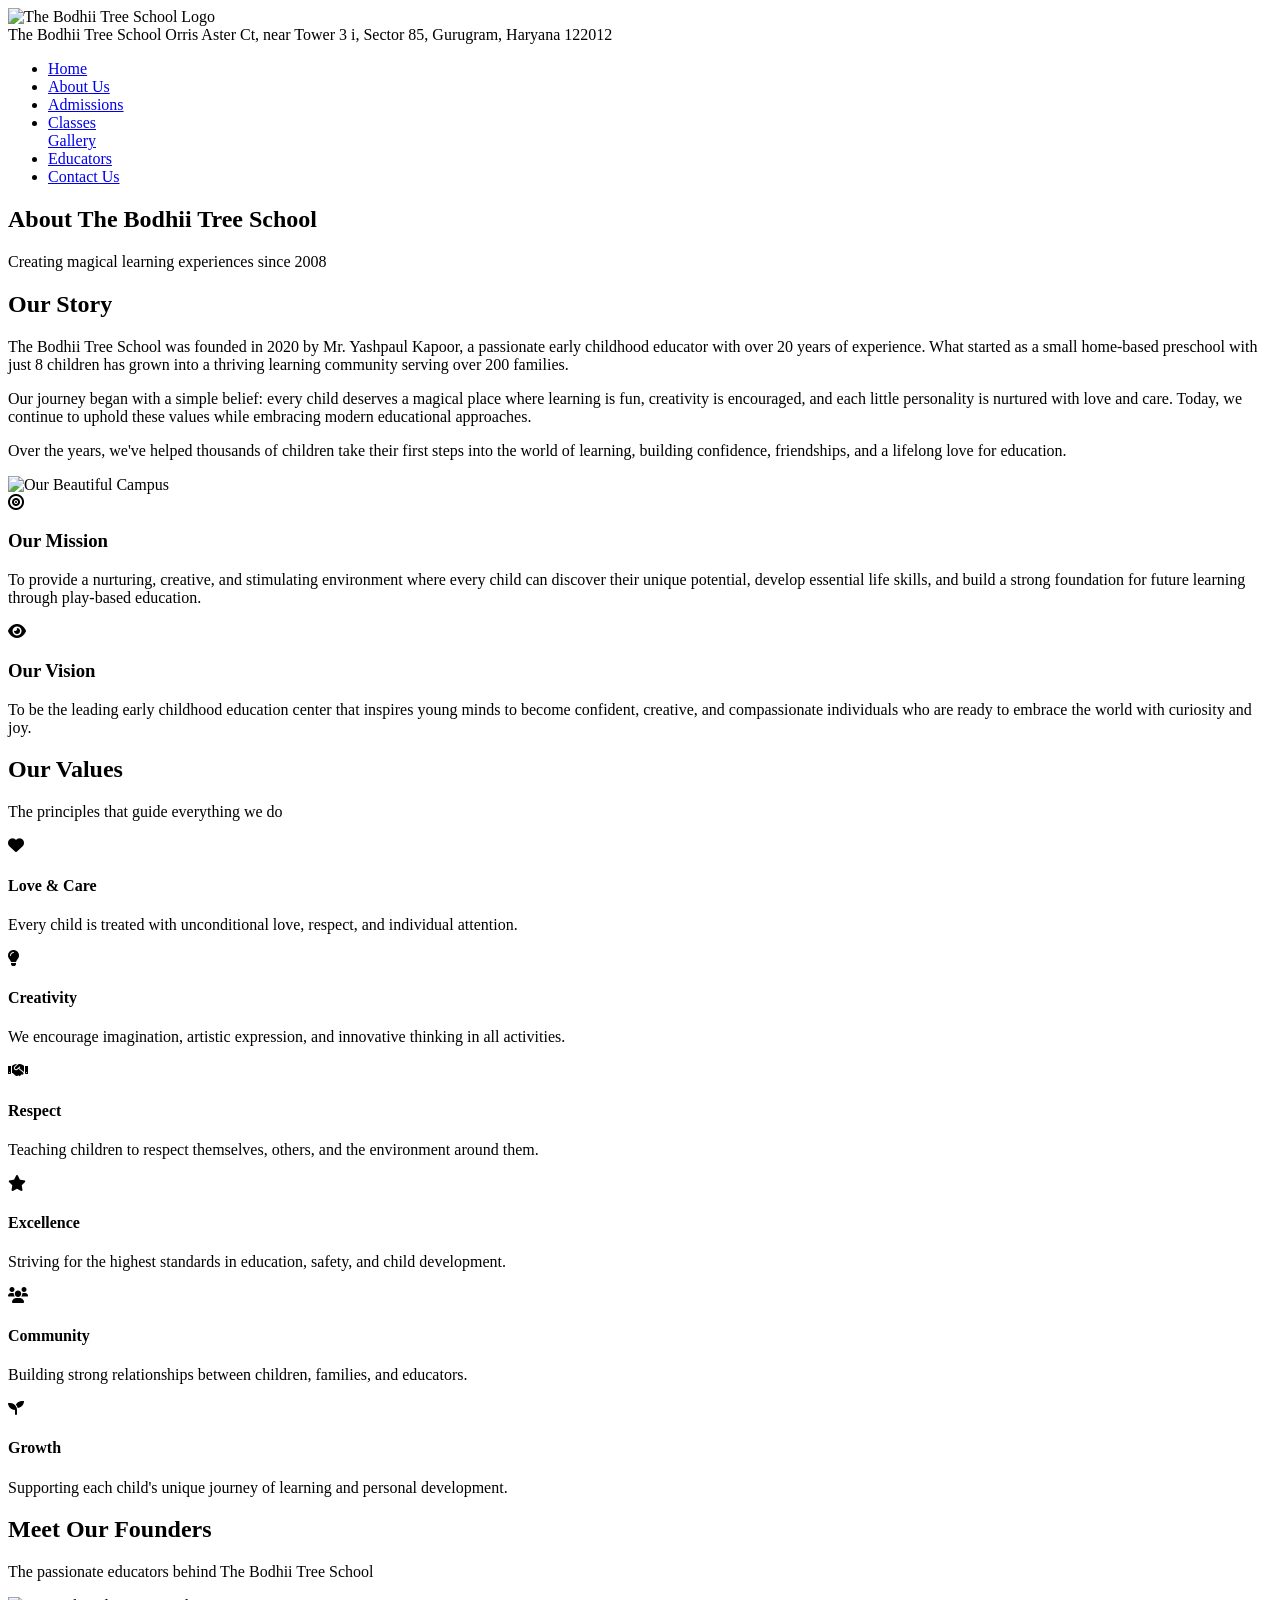
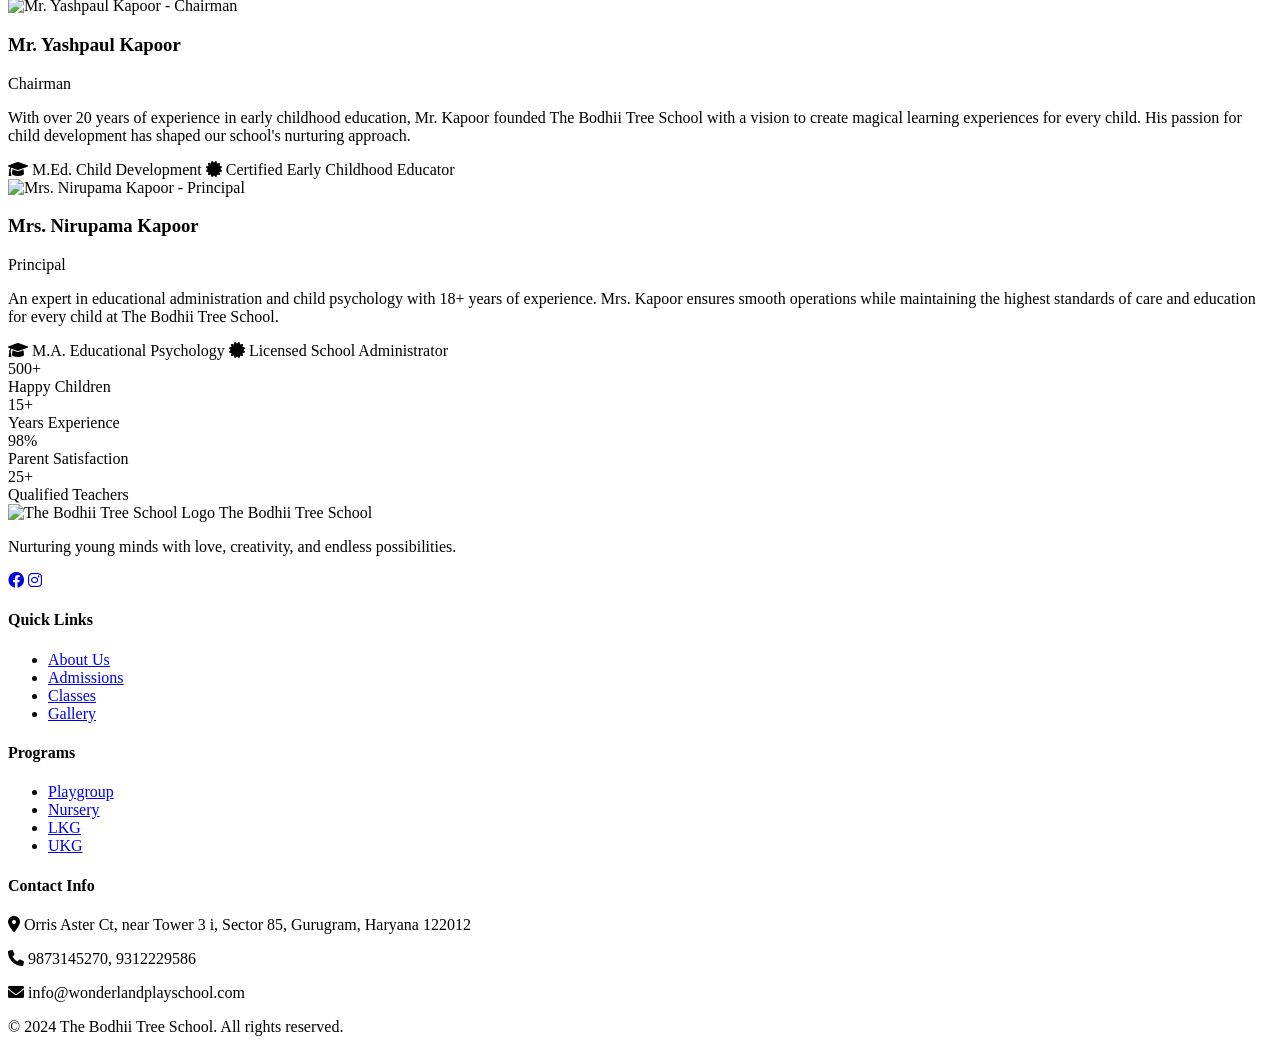
==== about.html @ 8a6a253c "Rename Bodhii_Tree_School-main/about.html to about.html" ====
<!DOCTYPE html>
<html lang="en">
<head>
    <meta charset="UTF-8">
    <meta name="viewport" content="width=device-width, initial-scale=1.0">
    <meta name="description" content="Learn about The Bodhii Tree School's mission, vision, and the story of our founders. Quality early childhood education since 2008.">
    <title>About Us - The Bodhii Tree School</title>
    <link rel="stylesheet" href="style.css">
    <link href="https://fonts.googleapis.com/css2?family=Fredoka:wght@300;400;500;600;700&family=Nunito:wght@300;400;600;700&display=swap" rel="stylesheet">
    <link rel="stylesheet" href="https://cdnjs.cloudflare.com/ajax/libs/font-awesome/6.0.0/css/all.min.css">
</head>
<body>
    <!-- Navigation -->
    <nav class="navbar">
        <div class="nav-container">
            <div class="nav-logo">
                <img src="Images/LOGO_NEW.jfif" alt="The Bodhii Tree School Logo" class="logo-img">
                <div class="logo-text">
                    <span class="logo-name">The Bodhii Tree School</span>
                    <span class="logo-address">Orris Aster Ct, near Tower 3 i, Sector 85, Gurugram, Haryana 122012</span>
                </div>
            </div>
            <ul class="nav-menu">
                <li class="nav-item">
                    <a href="index.html" class="nav-link">Home</a>
                </li>
                <li class="nav-item">
                    <a href="about.html" class="nav-link active">About Us</a>
                </li>
                <li class="nav-item">
                    <a href="admissions.html" class="nav-link">Admissions</a>
                </li>
                <li class="nav-item">
                    <a href="classes.html" class="nav-link">Classes</a>
                </li
                <li class="nav-item">
                    <a href="gallery.html" class="nav-link">Gallery</a>
                </li>
                <li class="nav-item">
                    <a href="educators.html" class="nav-link">Educators</a>
                </li>
                <li class="nav-item">
                    <a href="contact.html" class="nav-link">Contact Us</a>
                </li>
            </ul>
            <div class="hamburger">
                <span class="bar"></span>
                <span class="bar"></span>
                <span class="bar"></span>
            </div>
        </div>
    </nav>

    <!-- Page Header -->
    <section class="page-header" style="--page-header-bg: url('Images/home_1.webp');">
        <div class="container">
            <h1>About The Bodhii Tree School</h1>
            <p>Creating magical learning experiences since 2008</p>
        </div>
    </section>

    <!-- Our Story -->
    <section class="our-story">
        <div class="container">
            <div class="story-content">
                <div class="story-text">
                    <h2>Our Story</h2>
                    <p>The Bodhii Tree School was founded in 2020 by Mr. Yashpaul Kapoor, a passionate early childhood educator with over 20 years of experience. What started as a small home-based preschool with just 8 children has grown into a thriving learning community serving over 200 families.</p>
                    <p>Our journey began with a simple belief: every child deserves a magical place where learning is fun, creativity is encouraged, and each little personality is nurtured with love and care. Today, we continue to uphold these values while embracing modern educational approaches.</p>
                    <p>Over the years, we've helped thousands of children take their first steps into the world of learning, building confidence, friendships, and a lifelong love for education.</p>
                </div>
                <div class="story-image">
                    <img src="Images/gallery/story.webp" alt="Our Beautiful Campus" loading="lazy" decoding="async">
                </div>
            </div>
        </div>
    </section>

    <!-- Mission & Vision -->
    <section class="mission-vision">
        <div class="container">
            <div class="mv-grid">
                <div class="mv-card">
                    <div class="mv-icon">
                        <i class="fas fa-bullseye"></i>
                    </div>
                    <h3>Our Mission</h3>
                    <p>To provide a nurturing, creative, and stimulating environment where every child can discover their unique potential, develop essential life skills, and build a strong foundation for future learning through play-based education.</p>
                </div>
                <div class="mv-card">
                    <div class="mv-icon">
                        <i class="fas fa-eye"></i>
                    </div>
                    <h3>Our Vision</h3>
                    <p>To be the leading early childhood education center that inspires young minds to become confident, creative, and compassionate individuals who are ready to embrace the world with curiosity and joy.</p>
                </div>
            </div>
        </div>
    </section>

    <!-- Values -->
    <section class="values">
        <div class="container">
            <div class="section-header">
                <h2>Our Values</h2>
                <p>The principles that guide everything we do</p>
            </div>
            <div class="values-grid">
                <div class="value-card">
                    <div class="value-icon">
                        <i class="fas fa-heart"></i>
                    </div>
                    <h4>Love & Care</h4>
                    <p>Every child is treated with unconditional love, respect, and individual attention.</p>
                </div>
                <div class="value-card">
                    <div class="value-icon">
                        <i class="fas fa-lightbulb"></i>
                    </div>
                    <h4>Creativity</h4>
                    <p>We encourage imagination, artistic expression, and innovative thinking in all activities.</p>
                </div>
                <div class="value-card">
                    <div class="value-icon">
                        <i class="fas fa-handshake"></i>
                    </div>
                    <h4>Respect</h4>
                    <p>Teaching children to respect themselves, others, and the environment around them.</p>
                </div>
                <div class="value-card">
                    <div class="value-icon">
                        <i class="fas fa-star"></i>
                    </div>
                    <h4>Excellence</h4>
                    <p>Striving for the highest standards in education, safety, and child development.</p>
                </div>
                <div class="value-card">
                    <div class="value-icon">
                        <i class="fas fa-users"></i>
                    </div>
                    <h4>Community</h4>
                    <p>Building strong relationships between children, families, and educators.</p>
                </div>
                <div class="value-card">
                    <div class="value-icon">
                        <i class="fas fa-seedling"></i>
                    </div>
                    <h4>Growth</h4>
                    <p>Supporting each child's unique journey of learning and personal development.</p>
                </div>
            </div>
        </div>
    </section>

    <!-- Founders -->
    <section class="founders">
        <div class="container">
            <div class="section-header">
                <h2>Meet Our Founders</h2>
                <p>The passionate educators behind The Bodhii Tree School</p>
            </div>
            <div class="founders-grid">
                <div class="founder-card">
                    <div class="founder-image">
                        <img src="Images/founder.PNG" alt="Mr. Yashpaul Kapoor - Chairman" class="founder-img">
                    </div>
                    <div class="founder-info">
                        <h3>Mr. Yashpaul Kapoor</h3>
                        <p class="founder-title">Chairman</p>
                        <p>With over 20 years of experience in early childhood education, Mr. Kapoor founded The Bodhii Tree School with a vision to create magical learning experiences for every child. His passion for child development has shaped our school's nurturing approach.</p>
                        <div class="founder-credentials">
                            <span><i class="fas fa-graduation-cap"></i> M.Ed. Child Development</span>
                            <span><i class="fas fa-certificate"></i> Certified Early Childhood Educator</span>
                        </div>
                    </div>
                </div>
                <div class="founder-card">
                    <div class="founder-image">
                        <img src="Images/principal.webp" alt="Mrs. Nirupama Kapoor - Principal" class="founder-img">
                    </div>
                    <div class="founder-info">
                        <h3>Mrs. Nirupama Kapoor</h3>
                        <p class="founder-title">Principal</p>
                        <p>An expert in educational administration and child psychology with 18+ years of experience. Mrs. Kapoor ensures smooth operations while maintaining the highest standards of care and education for every child at The Bodhii Tree School.</p>
                        <div class="founder-credentials">
                            <span><i class="fas fa-graduation-cap"></i> M.A. Educational Psychology</span>
                            <span><i class="fas fa-certificate"></i> Licensed School Administrator</span>
                        </div>
                    </div>
                </div>
            </div>
        </div>
    </section>

    <!-- Statistics -->
    <section class="statistics">
        <div class="container">
            <div class="stats-grid">
                <div class="stat-item">
                    <div class="stat-number">500+</div>
                    <div class="stat-label">Happy Children</div>
                </div>
                <div class="stat-item">
                    <div class="stat-number">15+</div>
                    <div class="stat-label">Years Experience</div>
                </div>
                <div class="stat-item">
                    <div class="stat-number">98%</div>
                    <div class="stat-label">Parent Satisfaction</div>
                </div>
                <div class="stat-item">
                    <div class="stat-number">25+</div>
                    <div class="stat-label">Qualified Teachers</div>
                </div>
            </div>
        </div>
    </section>

    <!-- Footer -->
    <footer class="footer">
        <div class="container">
            <div class="footer-content">
                <div class="footer-section">
                    <div class="footer-logo">
                        <img src="Images/LOGO.PNG" alt="The Bodhii Tree School Logo" class="footer-logo-img">
                        <span>The Bodhii Tree School</span>
                    </div>
                    <p>Nurturing young minds with love, creativity, and endless possibilities.</p>
                    <div class="social-links">
                        <a href="https://www.facebook.com/share/1T9mQQ9HFo/" target="_blank" rel="noopener noreferrer"><i class="fab fa-facebook"></i></a>
                        <a href="https://www.instagram.com/thebodhiitree?igsh=OWZydTZrcGZzMHhi" target="_blank" rel="noopener noreferrer"><i class="fab fa-instagram"></i></a>
                    </div>
                </div>
                <div class="footer-section">
                    <h4>Quick Links</h4>
                    <ul>
                        <li><a href="about.html">About Us</a></li>
                        <li><a href="admissions.html">Admissions</a></li>
                        <li><a href="classes.html">Classes</a></li>
                        <li><a href="gallery.html">Gallery</a></li>
                    </ul>
                </div>
                <div class="footer-section">
                    <h4>Programs</h4>
                    <ul>
                        <li><a href="classes.html">Playgroup</a></li>
                        <li><a href="classes.html">Nursery</a></li>
                        <li><a href="classes.html">LKG</a></li>
                        <li><a href="classes.html">UKG</a></li>
                    </ul>
                </div>
                <div class="footer-section">
                    <h4>Contact Info</h4>
                    <p><i class="fas fa-map-marker-alt"></i> Orris Aster Ct, near Tower 3 i, Sector 85, Gurugram, Haryana 122012</p>
                    <p><i class="fas fa-phone"></i> 9873145270, 9312229586</p>
                    <p><i class="fas fa-envelope"></i> info@wonderlandplayschool.com</p>
                </div>
            </div>
            <div class="footer-bottom">
                <p>&copy; 2024 The Bodhii Tree School. All rights reserved.</p>
            </div>
        </div>
    </footer>

    <script src="script.js"></script>
</body>
</html>
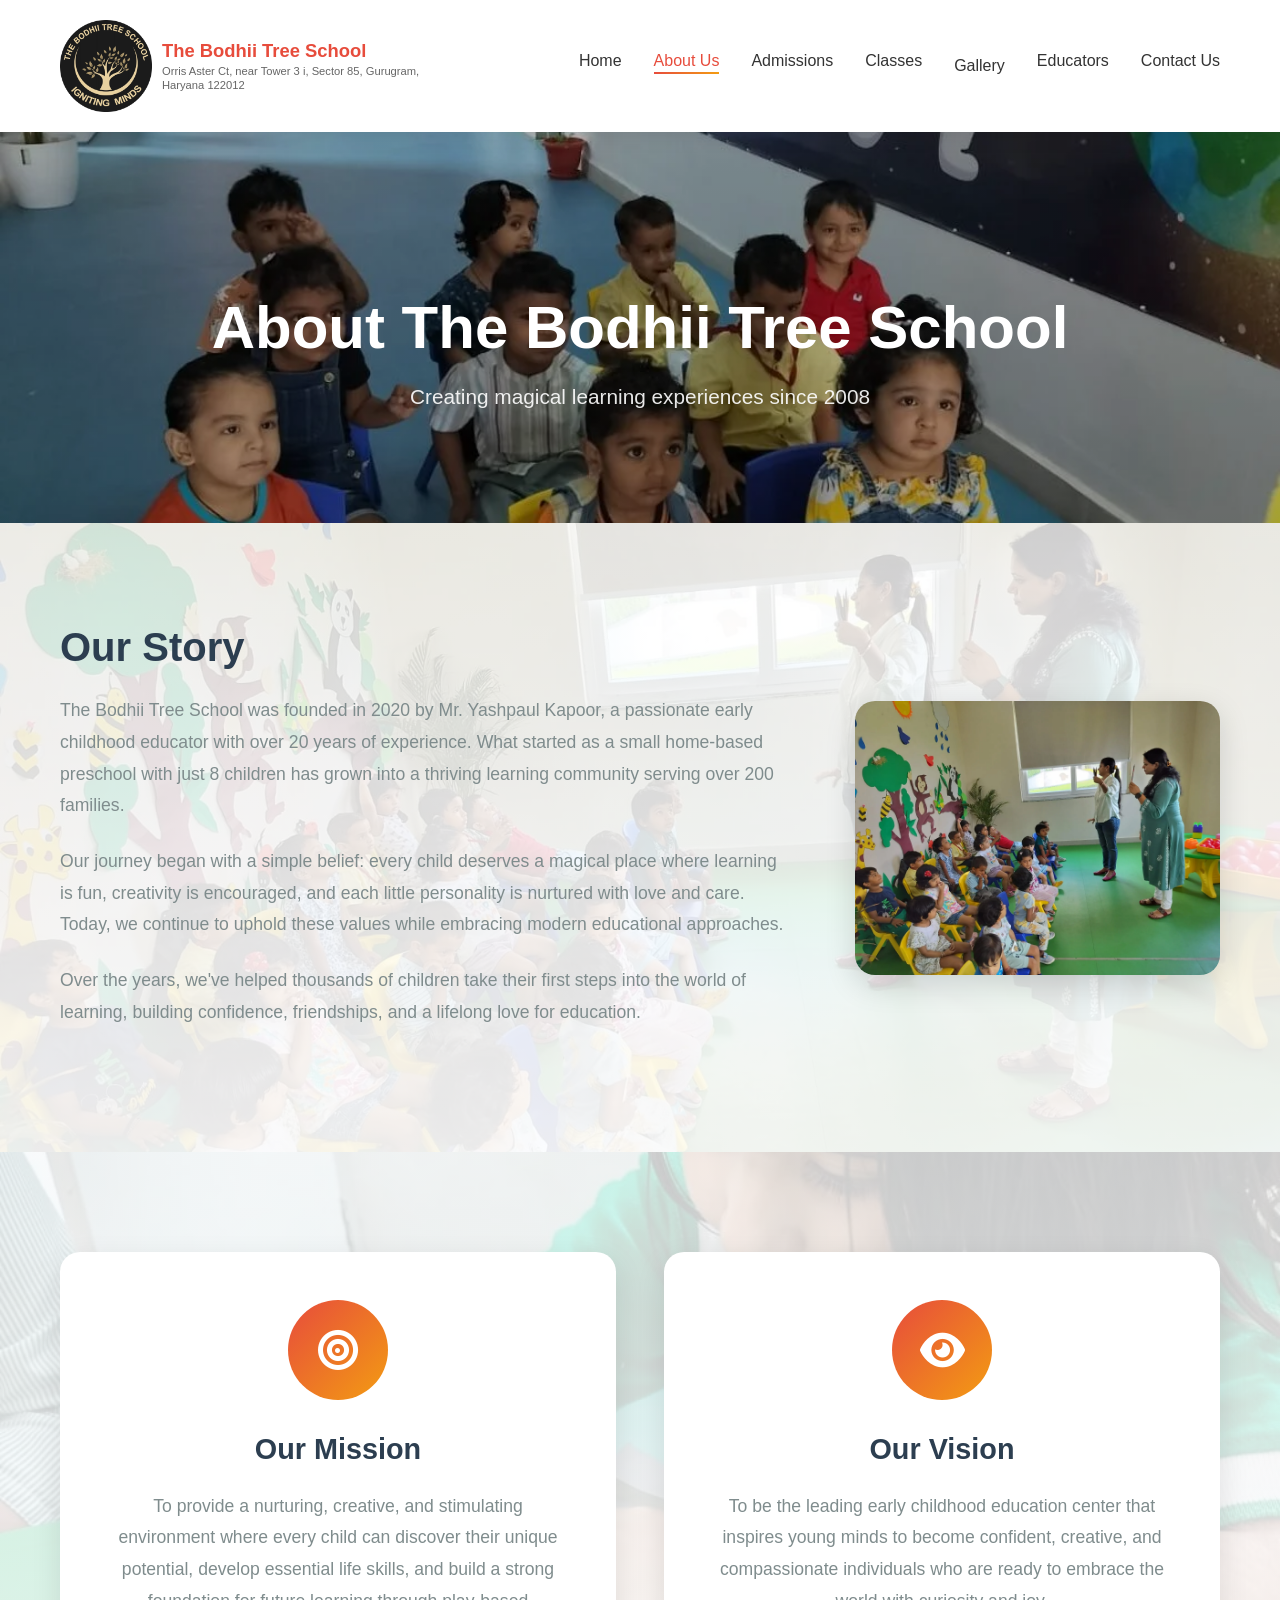
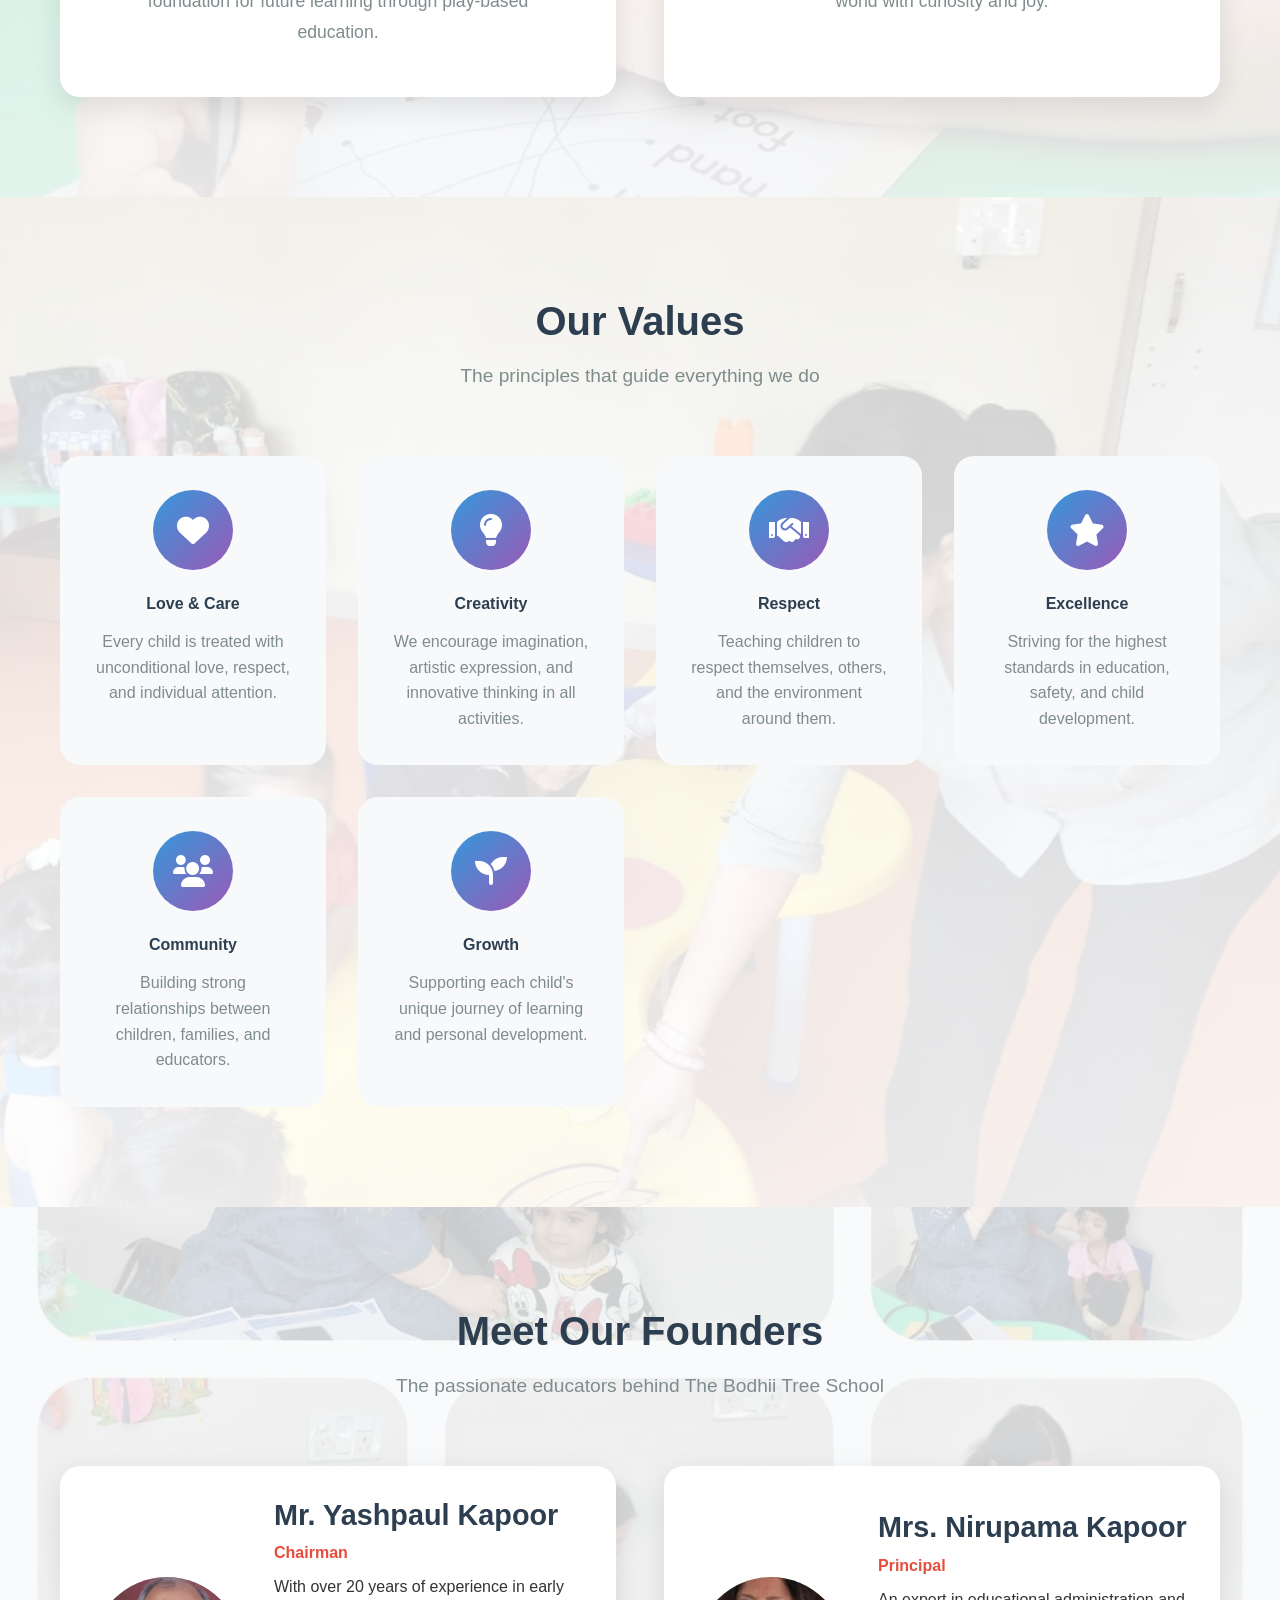
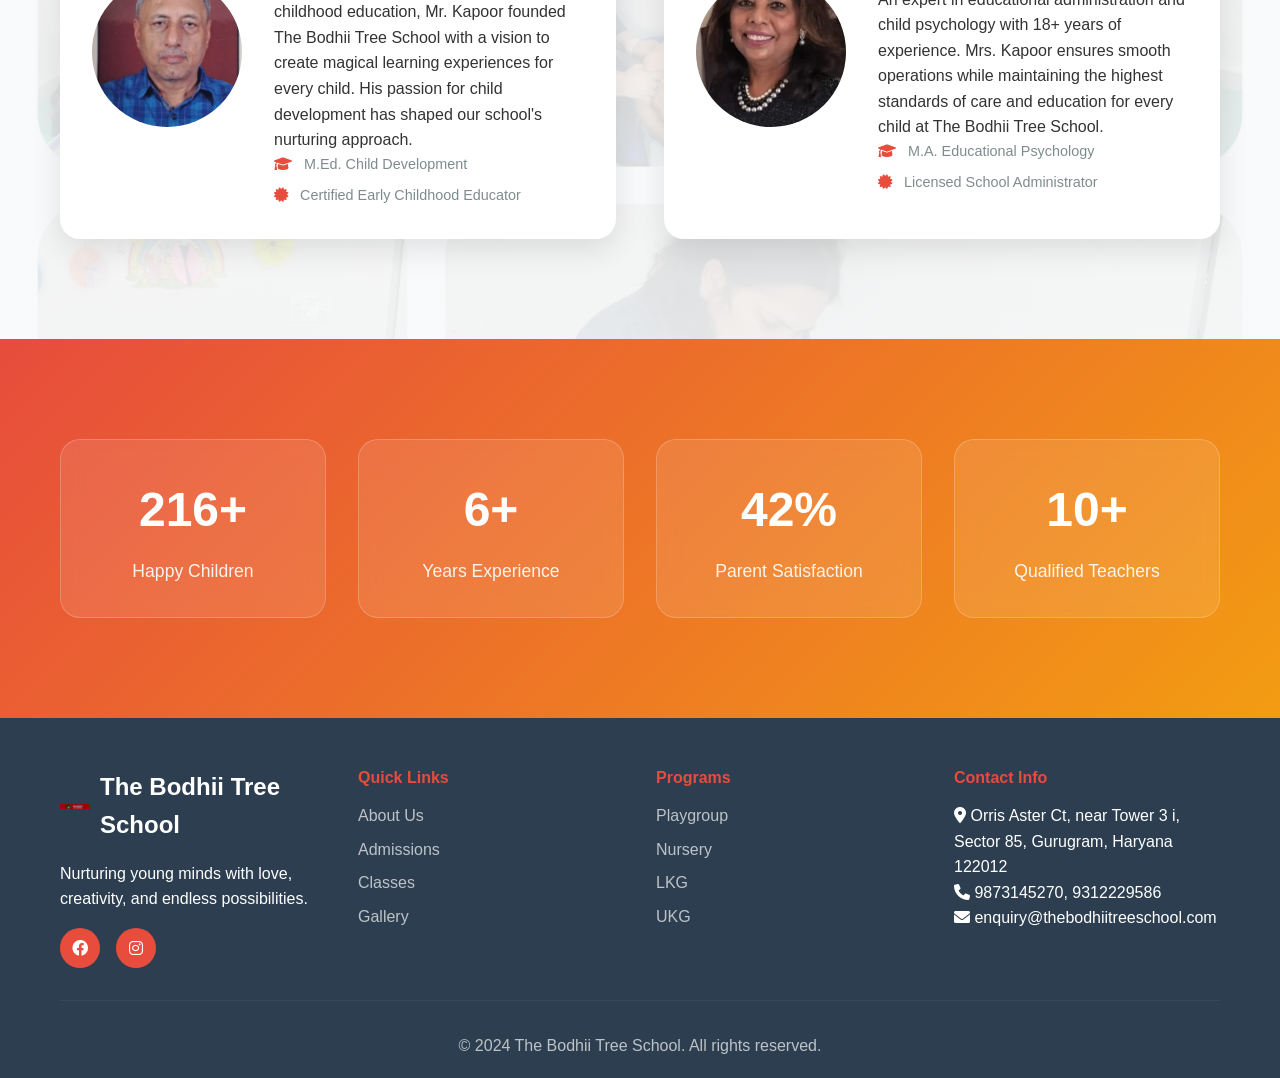
==== commit cc0c28bf: "Update contact email in footer section" ====
--- a/about.html
+++ b/about.html
@@ -253,7 +253,7 @@
                     <h4>Contact Info</h4>
                     <p><i class="fas fa-map-marker-alt"></i> Orris Aster Ct, near Tower 3 i, Sector 85, Gurugram, Haryana 122012</p>
                     <p><i class="fas fa-phone"></i> 9873145270, 9312229586</p>
-                    <p><i class="fas fa-envelope"></i> info@wonderlandplayschool.com</p>
+                    <p><i class="fas fa-envelope"></i> enquiry@thebodhiitreeschool.com</p>
                 </div>
             </div>
             <div class="footer-bottom">
--- a/style.css
+++ b/style.css
@@ -0,0 +1,3125 @@
+/* Reset and Base Styles */
+* {
+    margin: 0;
+    padding: 0;
+    box-sizing: border-box;
+}
+
+body {
+    font-family: 'Nunito', sans-serif;
+    line-height: 1.6;
+    color: #333;
+    overflow-x: hidden;
+}
+
+.container {
+    max-width: 1200px;
+    margin: 0 auto;
+    padding: 0 20px;
+}
+
+/* Typography */
+h1, h2, h3, h4, h5, h6 {
+    font-family: 'Fredoka', sans-serif;
+    font-weight: 600;
+    line-height: 1.2;
+}
+
+h1 {
+    font-size: 3rem;
+    color: #2c3e50;
+}
+
+h2 {
+    font-size: 2.5rem;
+    color: #34495e;
+}
+
+h3 {
+    font-size: 1.8rem;
+    color: #2c3e50;
+}
+
+/* Navigation */
+.navbar {
+    position: fixed;
+    top: 0;
+    width: 100%;
+    background: rgba(255, 255, 255, 0.95);
+    backdrop-filter: blur(10px);
+    z-index: 1000;
+    transition: all 0.3s ease;
+    box-shadow: 0 2px 20px rgba(0, 0, 0, 0.1);
+}
+
+.nav-container {
+    max-width: 1200px;
+    margin: 0 auto;
+    padding: 0 20px;
+    display: flex;
+    justify-content: space-between;
+    align-items: center;
+    height: 132px;
+}
+
+.nav-logo {
+    display: flex;
+    align-items: center;
+    gap: 10px;
+    font-size: 1.5rem;
+    font-weight: 700;
+    color: #e74c3c;
+    text-decoration: none;
+    max-width: 400px;
+    flex-shrink: 0;
+}
+
+.nav-logo i {
+    margin-right: 10px;
+    font-size: 2rem;
+    color: #f39c12;
+}
+
+.logo-img {
+    height: 92px;
+    width: auto;
+    max-width: 102px;
+    min-width: 60px;
+    object-fit: contain;
+    display: block;
+    flex-shrink: 0;
+}
+
+.logo-text {
+    display: flex;
+    flex-direction: column;
+    gap: 1px;
+    min-width: 0;
+}
+
+.logo-name {
+    font-size: 1.15rem;
+    font-weight: 700;
+    color: #e74c3c;
+    line-height: 1.2;
+    white-space: nowrap;
+    overflow: hidden;
+    text-overflow: ellipsis;
+}
+
+.logo-address {
+    font-size: 0.7rem;
+    font-weight: 400;
+    color: #666;
+    line-height: 1.25;
+    white-space: normal;
+    overflow: visible;
+}
+
+.nav-menu {
+    display: flex;
+    list-style: none;
+    gap: 2rem;
+}
+
+.nav-link {
+    text-decoration: none;
+    color: #333;
+    font-weight: 500;
+    transition: all 0.3s ease;
+    position: relative;
+    padding: 5px 0;
+}
+
+.nav-link:hover,
+.nav-link.active {
+    color: #e74c3c;
+}
+
+.nav-link::after {
+    content: '';
+    position: absolute;
+    bottom: 0;
+    left: 0;
+    width: 0;
+    height: 2px;
+    background: linear-gradient(90deg, #e74c3c, #f39c12);
+    transition: width 0.3s ease;
+}
+
+.nav-link:hover::after,
+.nav-link.active::after {
+    width: 100%;
+}
+
+.hamburger {
+    display: none;
+    flex-direction: column;
+    cursor: pointer;
+}
+
+.bar {
+    width: 25px;
+    height: 3px;
+    background: #333;
+    margin: 3px 0;
+    transition: 0.3s;
+    border-radius: 2px;
+}
+
+/* Page Header */
+.page-header {
+    position: relative;
+    background-color: #111;
+    background-image: var(--page-header-bg);
+    background-size: cover;
+    background-position: center;
+    background-repeat: no-repeat;
+    color: white;
+    padding: 160px 0 110px;
+    text-align: center;
+    margin-top: 132px;
+}
+
+.page-header::before {
+    content: '';
+    position: absolute;
+    inset: 0;
+    background: linear-gradient(180deg, rgba(0, 0, 0, 0.25), rgba(0, 0, 0, 0.35));
+}
+
+.page-header .container {
+    position: relative;
+    z-index: 1;
+}
+
+.page-header h1 {
+    color: white;
+    margin-bottom: 1rem;
+    font-size: 3.75rem;
+}
+
+.page-header p {
+    font-size: 1.3rem;
+    opacity: 0.9;
+}
+
+.leader-image {
+    width: 200px;  /* Increased width */
+    height: 200px; /* Made height equal to width for perfect circle */
+    border-radius: 30%; /* Made it a perfect circle */
+    overflow: hidden;
+    margin: 0 auto 20px;
+    position: relative;
+}
+
+.leader-image .image-placeholder {
+    width: 100%;
+    height: 100%;
+    display: flex;
+    align-items: center;
+    justify-content: center;
+}
+
+.leader-image img {
+    width: 100%;
+    height: 100%;
+    object-fit: cover;
+    object-position: center;
+}
+/* Hero Section */
+.hero {
+    min-height: 100vh;
+    display: flex;
+    align-items: center;
+    background: linear-gradient(135deg, #667eea 0%, #764ba2 100%);
+    color: white;
+    position: relative;
+    overflow: hidden;
+    margin-top: 132px;
+}
+
+.hero-content {
+    flex: 1;
+    padding: 0 20px;
+    z-index: 2;
+}
+
+.hero-title {
+    font-size: 3.5rem;
+    font-weight: 700;
+    margin-bottom: 1rem;
+    line-height: 1.2;
+    animation: slideInLeft 1s ease-out;
+}
+
+.hero-subtitle {
+    font-size: 1.3rem;
+    margin-bottom: 2rem;
+    opacity: 0.9;
+    animation: slideInLeft 1s ease-out 0.3s both;
+}
+
+.hero-buttons {
+    display: flex;
+    gap: 1rem;
+    animation: slideInLeft 1s ease-out 0.6s both;
+}
+
+.hero-image {
+    flex: 1;
+    position: relative;
+    display: flex;
+    justify-content: center;
+    align-items: center;
+}
+
+.hero-placeholder {
+    width: 300px;
+    height: 300px;
+    background: rgba(255, 255, 255, 0.1);
+    border-radius: 50%;
+    display: flex;
+    flex-direction: column;
+    align-items: center;
+    justify-content: center;
+    backdrop-filter: blur(10px);
+    border: 2px solid rgba(255, 255, 255, 0.2);
+}
+
+.hero-placeholder i {
+    font-size: 4rem;
+    margin-bottom: 1rem;
+    color: #f39c12;
+}
+
+.hero-placeholder p {
+    font-size: 1.2rem;
+    font-weight: 600;
+    text-align: center;
+}
+
+/* Buttons */
+.btn {
+    padding: 15px 30px;
+    border: none;
+    border-radius: 50px;
+    font-size: 1.1rem;
+    font-weight: 600;
+    text-decoration: none;
+    transition: all 0.3s ease;
+    cursor: pointer;
+    display: inline-block;
+    text-align: center;
+    position: relative;
+    overflow: hidden;
+}
+
+.btn-primary {
+    background: linear-gradient(135deg, #e74c3c, #f39c12);
+    color: white;
+    box-shadow: 0 4px 15px rgba(231, 76, 60, 0.3);
+}
+
+.btn-primary:hover {
+    transform: translateY(-2px);
+    box-shadow: 0 8px 25px rgba(231, 76, 60, 0.4);
+}
+
+.btn-secondary {
+    background: transparent;
+    color: white;
+    border: 2px solid white;
+}
+
+.btn-secondary:hover {
+    background: white;
+    color: #667eea;
+    transform: translateY(-2px);
+}
+
+/* Section Headers */
+.section-header {
+    text-align: center;
+    margin-bottom: 4rem;
+}
+
+.section-header h2 {
+    font-size: 2.5rem;
+    color: #2c3e50;
+    margin-bottom: 1rem;
+}
+
+.section-header p {
+    font-size: 1.2rem;
+    color: #7f8c8d;
+    max-width: 600px;
+    margin: 0 auto;
+}
+
+/* Features Section */
+.features {
+    padding: 100px 0;
+    background: #f8f9fa;
+}
+
+.features-grid {
+    display: grid;
+    grid-template-columns: repeat(auto-fit, minmax(250px, 1fr));
+    gap: 2rem;
+}
+
+.feature-card {
+    background: white;
+    padding: 2rem;
+    border-radius: 20px;
+    text-align: center;
+    box-shadow: 0 5px 15px rgba(0, 0, 0, 0.1);
+    transition: transform 0.3s ease, box-shadow 0.3s ease;
+    border: 1px solid #ecf0f1;
+}
+
+.feature-card:hover {
+    transform: translateY(-5px);
+    box-shadow: 0 15px 30px rgba(0, 0, 0, 0.15);
+}
+
+.feature-icon {
+    width: 80px;
+    height: 80px;
+    background: linear-gradient(135deg, #e74c3c, #f39c12);
+    border-radius: 50%;
+    display: flex;
+    align-items: center;
+    justify-content: center;
+    margin: 0 auto 1.5rem;
+}
+
+.feature-icon i {
+    font-size: 2rem;
+    color: white;
+}
+
+.feature-card h3 {
+    color: #2c3e50;
+    margin-bottom: 1rem;
+}
+
+.feature-card p {
+    color: #7f8c8d;
+    line-height: 1.6;
+}
+
+/* Programs Preview */
+.programs-preview {
+    padding: 100px 0;
+    background: white;
+}
+
+.programs-grid {
+    display: grid;
+    grid-template-columns: repeat(auto-fit, minmax(300px, 1fr));
+    gap: 2rem;
+    margin-bottom: 3rem;
+}
+
+.program-card {
+    background: white;
+    padding: 2.5rem;
+    border-radius: 20px;
+    box-shadow: 0 10px 30px rgba(0, 0, 0, 0.1);
+    text-align: center;
+    transition: transform 0.3s ease, box-shadow 0.3s ease;
+    border: 1px solid #ecf0f1;
+}
+
+.program-card:hover {
+    transform: translateY(-10px);
+    box-shadow: 0 20px 40px rgba(0, 0, 0, 0.15);
+}
+
+.program-icon {
+    width: 80px;
+    height: 80px;
+    background: linear-gradient(135deg, #3498db, #9b59b6);
+    border-radius: 50%;
+    display: flex;
+    align-items: center;
+    justify-content: center;
+    margin: 0 auto 1.5rem;
+}
+
+.program-icon i {
+    font-size: 2rem;
+    color: white;
+}
+
+.program-card h3 {
+    color: #2c3e50;
+    margin-bottom: 0.5rem;
+}
+
+.age-range {
+    color: #e74c3c;
+    font-weight: 600;
+    margin-bottom: 1rem;
+}
+
+.program-card p {
+    color: #7f8c8d;
+    margin-bottom: 1.5rem;
+    line-height: 1.6;
+}
+
+.text-center {
+    text-align: center;
+}
+
+/* Testimonials */
+.testimonials {
+    padding: 100px 0;
+    background: #f8f9fa;
+}
+
+.testimonials-grid {
+    display: grid;
+    grid-template-columns: repeat(auto-fit, minmax(300px, 1fr));
+    gap: 2rem;
+}
+
+.testimonial-card {
+    background: white;
+    padding: 2rem;
+    border-radius: 20px;
+    box-shadow: 0 5px 15px rgba(0, 0, 0, 0.1);
+    transition: transform 0.3s ease;
+}
+
+.testimonial-card:hover {
+    transform: translateY(-5px);
+}
+
+.testimonial-content {
+    margin-bottom: 1.5rem;
+}
+
+.testimonial-content p {
+    color: #7f8c8d;
+    font-style: italic;
+    line-height: 1.6;
+}
+
+.testimonial-author {
+    display: flex;
+    align-items: center;
+    gap: 1rem;
+}
+
+.author-avatar {
+    width: 50px;
+    height: 50px;
+    background: linear-gradient(135deg, #e74c3c, #f39c12);
+    border-radius: 50%;
+    display: flex;
+    align-items: center;
+    justify-content: center;
+    color: white;
+    font-size: 1.2rem;
+}
+
+.author-info h4 {
+    color: #2c3e50;
+    margin-bottom: 0.25rem;
+}
+
+.author-info p {
+    color: #7f8c8d;
+    font-size: 0.9rem;
+}
+
+/* CTA Section */
+.cta {
+    padding: 100px 0;
+    background: linear-gradient(135deg, #e74c3c, #f39c12);
+    color: white;
+    text-align: center;
+}
+
+.cta-content h2 {
+    color: white;
+    margin-bottom: 1rem;
+    font-size: 2.5rem;
+}
+
+.cta-content p {
+    font-size: 1.2rem;
+    margin-bottom: 2rem;
+    opacity: 0.9;
+}
+
+.cta-buttons {
+    display: flex;
+    gap: 1rem;
+    justify-content: center;
+    flex-wrap: wrap;
+}
+
+/* About Page Styles */
+.our-story {
+    padding: 100px 0;
+    background: white;
+    position: relative;
+    overflow: hidden;
+}
+
+.our-story::before {
+    content: '';
+    position: absolute;
+    inset: 0;
+    background: url('Images/gallery/story.webp') center / cover no-repeat;
+    opacity: 0.35;
+    transform: scale(1);
+}
+
+.our-story::after {
+    content: '';
+    position: absolute;
+    inset: 0;
+    background: linear-gradient(180deg, rgba(255, 255, 255, 0.45), rgba(255, 255, 255, 0.75));
+}
+
+.our-story .container {
+    position: relative;
+    z-index: 1;
+}
+
+.story-content {
+    display: grid;
+    grid-template-columns: 2fr 1fr;
+    gap: 4rem;
+    align-items: center;
+}
+
+.story-text h2 {
+    color: #2c3e50;
+    margin-bottom: 1.5rem;
+}
+
+.story-text p {
+    color: #7f8c8d;
+    margin-bottom: 1.5rem;
+    line-height: 1.8;
+    font-size: 1.1rem;
+}
+
+.story-image {
+    display: flex;
+    justify-content: center;
+}
+
+.story-image img {
+    width: 100%;
+    max-width: 400px;
+    height: auto;
+    border-radius: 20px;
+    box-shadow: 0 10px 30px rgba(0, 0, 0, 0.15);
+    object-fit: cover;
+}
+
+.image-placeholder {
+    width: 300px;
+    height: 300px;
+    background: linear-gradient(135deg, #3498db, #9b59b6);
+    border-radius: 20px;
+    display: flex;
+    flex-direction: column;
+    align-items: center;
+    justify-content: center;
+    color: white;
+    text-align: center;
+}
+
+.image-placeholder i {
+    font-size: 3rem;
+    margin-bottom: 1rem;
+}
+
+.image-placeholder p {
+    font-size: 1.2rem;
+    font-weight: 600;
+}
+
+/* Mission & Vision */
+.mission-vision {
+    padding: 100px 0;
+    background: #f8f9fa;
+    position: relative;
+    overflow: hidden;
+}
+
+.mission-vision::before {
+    content: '';
+    position: absolute;
+    inset: 0;
+    background: url('Images/gallery/Learning.webp') center / cover no-repeat;
+    opacity: 0.35;
+    transform: scale(1);
+}
+
+.mission-vision::after {
+    content: '';
+    position: absolute;
+    inset: 0;
+    background: linear-gradient(180deg, rgba(248, 249, 250, 0.45), rgba(248, 249, 250, 0.75));
+}
+
+.mission-vision .container {
+    position: relative;
+    z-index: 1;
+}
+
+.mv-grid {
+    display: grid;
+    grid-template-columns: repeat(auto-fit, minmax(400px, 1fr));
+    gap: 3rem;
+}
+
+.mv-card {
+    background: white;
+    padding: 3rem;
+    border-radius: 20px;
+    text-align: center;
+    box-shadow: 0 10px 30px rgba(0, 0, 0, 0.1);
+    transition: transform 0.3s ease;
+}
+
+.mv-card:hover {
+    transform: translateY(-5px);
+}
+
+.mv-icon {
+    width: 100px;
+    height: 100px;
+    background: linear-gradient(135deg, #e74c3c, #f39c12);
+    border-radius: 50%;
+    display: flex;
+    align-items: center;
+    justify-content: center;
+    margin: 0 auto 2rem;
+}
+
+.mv-icon i {
+    font-size: 2.5rem;
+    color: white;
+}
+
+.mv-card h3 {
+    color: #2c3e50;
+    margin-bottom: 1.5rem;
+}
+
+.mv-card p {
+    color: #7f8c8d;
+    line-height: 1.8;
+    font-size: 1.1rem;
+}
+
+/* Values */
+.values {
+    padding: 100px 0;
+    background: white;
+    position: relative;
+    overflow: hidden;
+}
+
+.values::before {
+    content: '';
+    position: absolute;
+    inset: 0;
+    background: url('Images/gallery/art.webp') center / cover no-repeat;
+    opacity: 0.35;
+    transform: scale(1);
+}
+
+.values::after {
+    content: '';
+    position: absolute;
+    inset: 0;
+    background: linear-gradient(180deg, rgba(255, 255, 255, 0.45), rgba(255, 255, 255, 0.75));
+}
+
+.values .container {
+    position: relative;
+    z-index: 1;
+}
+
+.values-grid {
+    display: grid;
+    grid-template-columns: repeat(auto-fit, minmax(250px, 1fr));
+    gap: 2rem;
+}
+
+.value-card {
+    background: #f8f9fa;
+    padding: 2rem;
+    border-radius: 20px;
+    text-align: center;
+    transition: transform 0.3s ease;
+    border: 2px solid transparent;
+}
+
+.value-card:hover {
+    transform: translateY(-5px);
+    border-color: #e74c3c;
+}
+
+.value-icon {
+    width: 80px;
+    height: 80px;
+    background: linear-gradient(135deg, #3498db, #9b59b6);
+    border-radius: 50%;
+    display: flex;
+    align-items: center;
+    justify-content: center;
+    margin: 0 auto 1.5rem;
+}
+
+.value-icon i {
+    font-size: 2rem;
+    color: white;
+}
+
+.value-card h4 {
+    color: #2c3e50;
+    margin-bottom: 1rem;
+}
+
+.value-card p {
+    color: #7f8c8d;
+    line-height: 1.6;
+}
+
+/* Founders */
+.founders {
+    padding: 100px 0;
+    background: #f8f9fa;
+    position: relative;
+    overflow: hidden;
+}
+
+.founders::before {
+    content: '';
+    position: absolute;
+    inset: 0;
+    background: url('Images/header/educator.webp') center / cover no-repeat;
+    opacity: 0.35;
+    transform: scale(1);
+}
+
+.founders::after {
+    content: '';
+    position: absolute;
+    inset: 0;
+    background: linear-gradient(180deg, rgba(248, 249, 250, 0.45), rgba(248, 249, 250, 0.75));
+}
+
+.founders .container {
+    position: relative;
+    z-index: 1;
+}
+
+.founders-grid {
+    display: grid;
+    grid-template-columns: repeat(auto-fit, minmax(400px, 1fr));
+    gap: 3rem;
+}
+
+.founder-card {
+    background: white;
+    padding: 2rem;
+    border-radius: 20px;
+    box-shadow: 0 10px 30px rgba(0, 0, 0, 0.1);
+    display: flex;
+    gap: 2rem;
+    align-items: center;
+}
+
+.founder-image {
+    flex-shrink: 0;
+}
+
+.founder-image .image-placeholder {
+    width: 150px;
+    height: 150px;
+    border-radius: 50%;
+}
+
+.founder-img {
+    width: 150px;
+    height: 150px;
+    border-radius: 50%;
+    object-fit: cover;
+    display: block;
+    margin: 0 auto;
+}
+
+.leader-img {
+    width: 150px;
+    height: 150px;
+    border-radius: 50%;
+    object-fit: cover;
+    display: block;
+    margin: 0 auto;
+}
+
+.founder-info h3 {
+    color: #2c3e50;
+    margin-bottom: 0.5rem;
+}
+
+.founder-title {
+    color: #e74c3c;
+    font-weight: 600;
+    margin-bottom: 0.5rem;
+}
+
+.founder-experience {
+    color: #7f8c8d;
+    font-size: 0.9rem;
+    margin-bottom: 1rem;
+}
+
+.founder-description {
+    color: #7f8c8d;
+    line-height: 1.6;
+    margin-bottom: 1rem;
+}
+
+.founder-credentials {
+    display: flex;
+    flex-direction: column;
+    gap: 0.5rem;
+}
+
+.founder-credentials span {
+    color: #7f8c8d;
+    font-size: 0.9rem;
+}
+
+.founder-credentials i {
+    color: #e74c3c;
+    margin-right: 0.5rem;
+}
+
+/* Statistics */
+.statistics {
+    padding: 100px 0;
+    background: linear-gradient(135deg, #e74c3c, #f39c12);
+    color: white;
+}
+
+.stats-grid {
+    display: grid;
+    grid-template-columns: repeat(auto-fit, minmax(200px, 1fr));
+    gap: 2rem;
+}
+
+.stat-item {
+    text-align: center;
+    padding: 2rem;
+    background: rgba(255, 255, 255, 0.1);
+    border-radius: 20px;
+    backdrop-filter: blur(10px);
+    border: 1px solid rgba(255, 255, 255, 0.2);
+}
+
+.stat-number {
+    font-size: 3rem;
+    font-weight: 700;
+    margin-bottom: 0.5rem;
+    color: white;
+}
+
+.stat-label {
+    font-size: 1.1rem;
+    opacity: 0.9;
+}
+
+/* Admissions Page Styles */
+.admission-process {
+    padding: 100px 0;
+    background: white;
+    position: relative;
+    overflow: hidden;
+}
+
+.admission-process::before {
+    content: '';
+    position: absolute;
+    inset: 0;
+    background: url('Images/header/addmission.webp') center / cover no-repeat;
+    opacity: 0.35;
+    transform: scale(1);
+}
+
+.admission-process::after {
+    content: '';
+    position: absolute;
+    inset: 0;
+    background: linear-gradient(180deg, rgba(255, 255, 255, 0.45), rgba(255, 255, 255, 0.75));
+}
+
+.admission-process .container {
+    position: relative;
+    z-index: 1;
+}
+
+.process-steps {
+    display: grid;
+    grid-template-columns: repeat(auto-fit, minmax(250px, 1fr));
+    gap: 2rem;
+}
+
+.step {
+    display: flex;
+    align-items: flex-start;
+    gap: 1.5rem;
+    padding: 2rem;
+    background: #f8f9fa;
+    border-radius: 20px;
+    transition: transform 0.3s ease;
+}
+
+.step:hover {
+    transform: translateY(-5px);
+}
+
+.step-number {
+    width: 60px;
+    height: 60px;
+    background: linear-gradient(135deg, #e74c3c, #f39c12);
+    border-radius: 50%;
+    display: flex;
+    align-items: center;
+    justify-content: center;
+    color: white;
+    font-size: 1.5rem;
+    font-weight: 700;
+    flex-shrink: 0;
+}
+
+.step-content h3 {
+    color: #2c3e50;
+    margin-bottom: 1rem;
+}
+
+.step-content p {
+    color: #7f8c8d;
+    line-height: 1.6;
+}
+
+/* Age Groups */
+.age-groups {
+    padding: 100px 0;
+    background: #f8f9fa;
+    position: relative;
+    overflow: hidden;
+}
+
+.age-groups::before {
+    content: '';
+    position: absolute;
+    inset: 0;
+    background: url('Images/gallery/play.webp') center / cover no-repeat;
+    opacity: 0.35;
+    transform: scale(1);
+}
+
+.age-groups::after {
+    content: '';
+    position: absolute;
+    inset: 0;
+    background: linear-gradient(180deg, rgba(248, 249, 250, 0.45), rgba(248, 249, 250, 0.75));
+}
+
+.age-groups .container {
+    position: relative;
+    z-index: 1;
+}
+
+.age-grid {
+    display: grid;
+    grid-template-columns: repeat(auto-fit, minmax(300px, 1fr));
+    gap: 2rem;
+}
+
+.age-card {
+    background: white;
+    padding: 2.5rem;
+    border-radius: 20px;
+    box-shadow: 0 10px 30px rgba(0, 0, 0, 0.1);
+    text-align: center;
+    transition: transform 0.3s ease;
+}
+
+.age-card:hover {
+    transform: translateY(-5px);
+}
+
+.age-icon {
+    width: 80px;
+    height: 80px;
+    background: linear-gradient(135deg, #3498db, #9b59b6);
+    border-radius: 50%;
+    display: flex;
+    align-items: center;
+    justify-content: center;
+    margin: 0 auto 1.5rem;
+}
+
+.age-icon i {
+    font-size: 2rem;
+    color: white;
+}
+
+.age-card h3 {
+    color: #2c3e50;
+    margin-bottom: 0.5rem;
+}
+
+.age-range {
+    color: #e74c3c;
+    font-weight: 600;
+    margin-bottom: 1rem;
+}
+
+.age-card ul {
+    list-style: none;
+    text-align: left;
+    margin-top: 1rem;
+}
+
+.age-card li {
+    padding: 0.5rem 0;
+    color: #7f8c8d;
+    position: relative;
+    padding-left: 1.5rem;
+}
+
+.age-card li::before {
+    content: '✓';
+    position: absolute;
+    left: 0;
+    color: #e74c3c;
+    font-weight: bold;
+}
+
+/* Requirements */
+.requirements {
+    padding: 100px 0;
+    background: white;
+    position: relative;
+    overflow: hidden;
+}
+
+.requirements::before {
+    content: '';
+    position: absolute;
+    inset: 0;
+    background: url('Images/gallery/outdoor.webp') center / cover no-repeat;
+    opacity: 0.35;
+    transform: scale(1);
+}
+
+.requirements::after {
+    content: '';
+    position: absolute;
+    inset: 0;
+    background: linear-gradient(180deg, rgba(255, 255, 255, 0.45), rgba(255, 255, 255, 0.75));
+}
+
+.requirements .container {
+    position: relative;
+    z-index: 1;
+}
+
+.requirements-content {
+    display: grid;
+    grid-template-columns: 1fr 1fr;
+    gap: 4rem;
+}
+
+.requirements-list h3 {
+    color: #2c3e50;
+    margin-bottom: 1.5rem;
+}
+
+.requirements-list ul {
+    list-style: none;
+}
+
+.requirements-list li {
+    padding: 0.75rem 0;
+    color: #7f8c8d;
+    display: flex;
+    align-items: center;
+    gap: 1rem;
+}
+
+.requirements-list i {
+    color: #e74c3c;
+    font-size: 1.2rem;
+}
+
+.requirements-info h3 {
+    color: #2c3e50;
+    margin-bottom: 1.5rem;
+}
+
+.info-card {
+    display: flex;
+    align-items: center;
+    gap: 1rem;
+    padding: 1.5rem;
+    background: #f8f9fa;
+    border-radius: 15px;
+    margin-bottom: 1rem;
+}
+
+.info-card i {
+    font-size: 2rem;
+    color: #e74c3c;
+}
+
+.info-card h4 {
+    color: #2c3e50;
+    margin-bottom: 0.5rem;
+}
+
+.info-card p {
+    color: #7f8c8d;
+    margin: 0;
+}
+
+/* Fee Structure */
+.fee-structure {
+    padding: 100px 0;
+    background: #f8f9fa;
+    position: relative;
+    overflow: hidden;
+}
+
+.fee-structure::before {
+    content: '';
+    position: absolute;
+    inset: 0;
+    background: url('Images/header/addmission.webp') center / cover no-repeat;
+    opacity: 0.35;
+    transform: scale(1);
+}
+
+.fee-structure::after {
+    content: '';
+    position: absolute;
+    inset: 0;
+    background: linear-gradient(180deg, rgba(248, 249, 250, 0.45), rgba(248, 249, 250, 0.75));
+}
+
+.fee-structure .container {
+    position: relative;
+    z-index: 1;
+}
+
+.fee-grid {
+    display: grid;
+    grid-template-columns: repeat(auto-fit, minmax(250px, 1fr));
+    gap: 2rem;
+    margin-bottom: 2rem;
+}
+
+.fee-card {
+    background: white;
+    padding: 2.5rem;
+    border-radius: 20px;
+    box-shadow: 0 10px 30px rgba(0, 0, 0, 0.1);
+    text-align: center;
+}
+
+.fee-description {
+    color: #666;
+    font-size: 1rem;
+    line-height: 1.6;
+    margin-bottom: 1.5rem;
+    text-align: left;
+}
+
+.fee-card:hover {
+    transform: translateY(-5px);
+}
+
+.fee-card h3 {
+    color: #2c3e50;
+    margin-bottom: 1rem;
+}
+
+.fee-amount {
+    font-size: 2.5rem;
+    font-weight: 700;
+    color: #e74c3c;
+    margin-bottom: 1.5rem;
+}
+
+.fee-amount span {
+    font-size: 1rem;
+    color: #7f8c8d;
+}
+
+.fee-card ul {
+    list-style: none;
+    text-align: left;
+}
+
+.fee-card li {
+    padding: 0.5rem 0;
+    color: #7f8c8d;
+    position: relative;
+    padding-left: 1.5rem;
+}
+
+.fee-card li::before {
+    content: '✓';
+    position: absolute;
+    left: 0;
+    color: #e74c3c;
+    font-weight: bold;
+}
+
+.fee-note {
+    background: #e8f4f8;
+    padding: 1.5rem;
+    border-radius: 15px;
+    border-left: 4px solid #3498db;
+}
+
+.fee-note p {
+    color: #2c3e50;
+    margin: 0;
+    display: flex;
+    align-items: center;
+    gap: 0.5rem;
+}
+
+.fee-note i {
+    color: #3498db;
+}
+
+/* Application Form */
+.application-form {
+    padding: 100px 0;
+    background: white;
+    position: relative;
+    overflow: hidden;
+}
+
+.application-form::before {
+    content: '';
+    position: absolute;
+    inset: 0;
+    background: url('Images/header/addmission.webp') center / cover no-repeat;
+    opacity: 0.35;
+    transform: scale(1);
+}
+
+.application-form::after {
+    content: '';
+    position: absolute;
+    inset: 0;
+    background: linear-gradient(180deg, rgba(255, 255, 255, 0.45), rgba(255, 255, 255, 0.75));
+}
+
+.application-form .container {
+    position: relative;
+    z-index: 1;
+}
+
+.form-container {
+    max-width: 800px;
+    margin: 0 auto;
+}
+
+.admission-form {
+    background: #f8f9fa;
+    padding: 3rem;
+    border-radius: 20px;
+    box-shadow: 0 10px 30px rgba(0, 0, 0, 0.1);
+}
+
+.form-row {
+    display: grid;
+    grid-template-columns: 1fr 1fr;
+    gap: 1.5rem;
+    margin-bottom: 1.5rem;
+}
+
+.form-group {
+    margin-bottom: 1.5rem;
+}
+
+.form-group label {
+    display: block;
+    margin-bottom: 0.5rem;
+    color: #2c3e50;
+    font-weight: 600;
+}
+
+.form-group input,
+.form-group select,
+.form-group textarea {
+    width: 100%;
+    padding: 15px;
+    border: 2px solid #ecf0f1;
+    border-radius: 10px;
+    font-size: 1rem;
+    transition: border-color 0.3s ease;
+    font-family: inherit;
+}
+
+.form-group input:focus,
+.form-group select:focus,
+.form-group textarea:focus {
+    outline: none;
+    border-color: #e74c3c;
+}
+
+.checkbox-group {
+    display: flex;
+    align-items: center;
+    gap: 0.5rem;
+}
+
+.checkbox-group input[type="checkbox"] {
+    width: auto;
+    margin: 0;
+}
+
+.checkbox-group label {
+    margin: 0;
+    font-weight: normal;
+}
+
+/* Classes Page Styles */
+.classes-overview {
+    padding: 100px 0;
+    background: white;
+    position: relative;
+    overflow: hidden;
+}
+
+.classes-overview::before {
+    content: '';
+    position: absolute;
+    inset: 0;
+    background: url('Images/header/class.webp') center / cover no-repeat;
+    opacity: 0.35;
+    transform: scale(1);
+}
+
+.classes-overview::after {
+    content: '';
+    position: absolute;
+    inset: 0;
+    background: linear-gradient(180deg, rgba(255, 255, 255, 0.45), rgba(255, 255, 255, 0.75));
+}
+
+.classes-overview .container {
+    position: relative;
+    z-index: 1;
+}
+
+.classes-grid {
+    display: grid;
+    grid-template-columns: repeat(auto-fit, minmax(350px, 1fr));
+    gap: 2rem;
+}
+
+.class-card {
+    background: white;
+    border-radius: 20px;
+    box-shadow: 0 10px 30px rgba(0, 0, 0, 0.1);
+    overflow: hidden;
+    transition: transform 0.3s ease;
+    border: 1px solid #ecf0f1;
+}
+
+.class-card:hover {
+    transform: translateY(-5px);
+}
+
+.class-card.featured {
+    border: 2px solid #e74c3c;
+    position: relative;
+}
+
+.class-badge {
+    position: absolute;
+    top: 1rem;
+    right: 1rem;
+    background: #e74c3c;
+    color: white;
+    padding: 0.5rem 1rem;
+    border-radius: 20px;
+    font-size: 0.8rem;
+    font-weight: 600;
+}
+
+.class-image {
+    height: 200px;
+    background: linear-gradient(135deg, #3498db, #9b59b6);
+    display: flex;
+    align-items: center;
+    justify-content: center;
+    overflow: hidden;
+}
+
+.class-image img {
+    width: 100%;
+    height: 100%;
+    object-fit: cover;
+    object-position: center;
+    display: block;
+}
+
+.class-image .image-placeholder {
+    width: 100px;
+    height: 100px;
+    background: rgba(255, 255, 255, 0.2);
+    border-radius: 50%;
+    display: flex;
+    flex-direction: column;
+    align-items: center;
+    justify-content: center;
+    color: white;
+}
+
+.class-image i {
+    font-size: 2.5rem;
+    margin-bottom: 0.5rem;
+}
+
+.class-content {
+    padding: 2rem;
+}
+
+.class-content h3 {
+    color: #2c3e50;
+    margin-bottom: 0.5rem;
+}
+
+.class-content .age-range {
+    color: #e74c3c;
+    font-weight: 600;
+    margin-bottom: 1rem;
+}
+
+.class-description {
+    color: #7f8c8d;
+    margin-bottom: 1.5rem;
+    line-height: 1.6;
+}
+
+.class-features {
+    display: flex;
+    flex-wrap: wrap;
+    gap: 1rem;
+    margin-bottom: 1.5rem;
+}
+
+.feature {
+    display: flex;
+    align-items: center;
+    gap: 0.5rem;
+    background: #f8f9fa;
+    padding: 0.5rem 1rem;
+    border-radius: 20px;
+    font-size: 0.9rem;
+    color: #7f8c8d;
+}
+
+.feature i {
+    color: #e74c3c;
+}
+
+.class-schedule {
+    background: #f8f9fa;
+    padding: 1rem;
+    border-radius: 10px;
+    margin-bottom: 1.5rem;
+}
+
+.class-schedule h4 {
+    color: #2c3e50;
+    margin-bottom: 0.5rem;
+}
+
+.class-schedule p {
+    color: #7f8c8d;
+    margin: 0.25rem 0;
+}
+
+/* Curriculum */
+.curriculum {
+    padding: 100px 0;
+    background: #f8f9fa;
+    position: relative;
+    overflow: hidden;
+}
+
+.curriculum::before {
+    content: '';
+    position: absolute;
+    inset: 0;
+    background: url('Images/header/class.webp') center / cover no-repeat;
+    opacity: 0.35;
+    transform: scale(1);
+}
+
+.curriculum::after {
+    content: '';
+    position: absolute;
+    inset: 0;
+    background: linear-gradient(180deg, rgba(248, 249, 250, 0.45), rgba(248, 249, 250, 0.75));
+}
+
+.curriculum .container {
+    position: relative;
+    z-index: 1;
+}
+
+.curriculum-grid {
+    display: grid;
+    grid-template-columns: repeat(auto-fit, minmax(300px, 1fr));
+    gap: 2rem;
+}
+
+.curriculum-item {
+    background: white;
+    padding: 2.5rem;
+    border-radius: 20px;
+    text-align: center;
+    box-shadow: 0 5px 15px rgba(0, 0, 0, 0.1);
+    transition: transform 0.3s ease;
+}
+
+.curriculum-item:hover {
+    transform: translateY(-5px);
+}
+
+.curriculum-icon {
+    width: 80px;
+    height: 80px;
+    background: linear-gradient(135deg, #e74c3c, #f39c12);
+    border-radius: 50%;
+    display: flex;
+    align-items: center;
+    justify-content: center;
+    margin: 0 auto 1.5rem;
+}
+
+.curriculum-icon i {
+    font-size: 2rem;
+    color: white;
+}
+
+.curriculum-item h3 {
+    color: #2c3e50;
+    margin-bottom: 1rem;
+}
+
+.curriculum-item p {
+    color: #7f8c8d;
+    line-height: 1.6;
+}
+
+/* Daily Schedule */
+.daily-schedule {
+    padding: 100px 0;
+    background: white;
+    position: relative;
+    overflow: hidden;
+}
+
+.daily-schedule::before {
+    content: '';
+    position: absolute;
+    inset: 0;
+    background: url('Images/header/class.webp') center / cover no-repeat;
+    opacity: 0.35;
+    transform: scale(1);
+}
+
+.daily-schedule::after {
+    content: '';
+    position: absolute;
+    inset: 0;
+    background: linear-gradient(180deg, rgba(255, 255, 255, 0.45), rgba(255, 255, 255, 0.75));
+}
+
+.daily-schedule .container {
+    position: relative;
+    z-index: 1;
+}
+
+.schedule-timeline {
+    max-width: 800px;
+    margin: 0 auto;
+}
+
+.schedule-item {
+    display: flex;
+    align-items: center;
+    gap: 2rem;
+    padding: 1.5rem 0;
+    border-bottom: 1px solid #ecf0f1;
+}
+
+.schedule-item:last-child {
+    border-bottom: none;
+}
+
+.time {
+    background: linear-gradient(135deg, #e74c3c, #f39c12);
+    color: white;
+    padding: 0.75rem 1.5rem;
+    border-radius: 25px;
+    font-weight: 600;
+    min-width: 100px;
+    text-align: center;
+}
+
+.activity h4 {
+    color: #2c3e50;
+    margin-bottom: 0.5rem;
+}
+
+.activity p {
+    color: #7f8c8d;
+    margin: 0;
+}
+
+/* Special Programs */
+.special-programs {
+    padding: 100px 0;
+    background: #f8f9fa;
+    position: relative;
+    overflow: hidden;
+}
+
+.special-programs::before {
+    content: '';
+    position: absolute;
+    inset: 0;
+    background: url('Images/gallery/dance_music.webp') center / cover no-repeat;
+    opacity: 0.35;
+    transform: scale(1);
+}
+
+.special-programs::after {
+    content: '';
+    position: absolute;
+    inset: 0;
+    background: linear-gradient(180deg, rgba(248, 249, 250, 0.45), rgba(248, 249, 250, 0.75));
+}
+
+.special-programs .container {
+    position: relative;
+    z-index: 1;
+}
+
+.programs-grid {
+    display: grid;
+    grid-template-columns: repeat(auto-fit, minmax(250px, 1fr));
+    gap: 2rem;
+}
+
+.program-card {
+    background: white;
+    padding: 2rem;
+    border-radius: 20px;
+    text-align: center;
+    box-shadow: 0 5px 15px rgba(0, 0, 0, 0.1);
+    transition: transform 0.3s ease;
+}
+
+.program-card:hover {
+    transform: translateY(-5px);
+}
+
+.program-icon {
+    width: 80px;
+    height: 80px;
+    background: linear-gradient(135deg, #3498db, #9b59b6);
+    border-radius: 50%;
+    display: flex;
+    align-items: center;
+    justify-content: center;
+    margin: 0 auto 1.5rem;
+}
+
+.program-icon i {
+    font-size: 2rem;
+    color: white;
+}
+
+.program-card h3 {
+    color: #2c3e50;
+    margin-bottom: 1rem;
+}
+
+.program-card p {
+    color: #7f8c8d;
+    line-height: 1.6;
+}
+
+/* Gallery Page Styles */
+.gallery-filter {
+    padding: 50px 0;
+    background: #f8f9fa;
+}
+
+.filter-buttons {
+    display: flex;
+    justify-content: center;
+    gap: 1rem;
+    flex-wrap: wrap;
+}
+
+.filter-btn {
+    padding: 10px 20px;
+    border: 2px solid #e74c3c;
+    background: transparent;
+    color: #e74c3c;
+    border-radius: 25px;
+    cursor: pointer;
+    transition: all 0.3s ease;
+    font-weight: 600;
+}
+
+.filter-btn:hover,
+.filter-btn.active {
+    background: #e74c3c;
+    color: white;
+}
+
+.gallery-grid {
+    padding: 50px 0;
+    background: white;
+    position: relative;
+    overflow: hidden;
+}
+
+.gallery-grid::before {
+    content: '';
+    position: absolute;
+    inset: 0;
+    background: url('Images/header/gallary.webp') center / cover no-repeat;
+    opacity: 0.35;
+    transform: scale(1);
+}
+
+.gallery-grid::after {
+    content: '';
+    position: absolute;
+    inset: 0;
+    background: linear-gradient(180deg, rgba(255, 255, 255, 0.45), rgba(255, 255, 255, 0.75));
+}
+
+.gallery-grid .container {
+    position: relative;
+    z-index: 1;
+}
+
+.gallery-items {
+    display: grid;
+    grid-template-columns: repeat(auto-fit, minmax(300px, 1fr));
+    gap: 1.5rem;
+}
+
+.gallery-item {
+    border-radius: 15px;
+    overflow: hidden;
+    box-shadow: 0 5px 15px rgba(0, 0, 0, 0.1);
+    transition: transform 0.3s ease;
+    cursor: pointer;
+}
+
+.gallery-item:hover {
+    transform: scale(1.05);
+}
+
+.gallery-image {
+    position: relative;
+    height: 250px;
+    background: #f2f2f2;
+    overflow: hidden;
+}
+
+.gallery-image img {
+    width: 100%;
+    height: 100%;
+    object-fit: cover;
+    object-position: center;
+    display: block;
+}
+
+.gallery-image .image-placeholder {
+    width: 80px;
+    height: 80px;
+    background: rgba(255, 255, 255, 0.2);
+    border-radius: 50%;
+    display: flex;
+    flex-direction: column;
+    align-items: center;
+    justify-content: center;
+}
+
+.gallery-image i {
+    font-size: 2rem;
+    margin-bottom: 0.5rem;
+}
+
+.gallery-overlay {
+    position: absolute;
+    top: 0;
+    left: 0;
+    right: 0;
+    bottom: 0;
+    background: rgba(0, 0, 0, 0.8);
+    color: white;
+    display: flex;
+    flex-direction: column;
+    align-items: center;
+    justify-content: center;
+    opacity: 0;
+    transition: opacity 0.3s ease;
+    text-align: center;
+    padding: 1rem;
+}
+
+.gallery-item:hover .gallery-overlay {
+    opacity: 1;
+}
+
+.gallery-overlay h3 {
+    color: white;
+    margin-bottom: 0.5rem;
+}
+
+.gallery-overlay p {
+    color: rgba(255, 255, 255, 0.8);
+    margin: 0;
+}
+
+/* Photo Stats */
+.photo-stats {
+    padding: 50px 0;
+    background: linear-gradient(135deg, #e74c3c, #f39c12);
+    color: white;
+}
+
+.stats-grid {
+    display: grid;
+    grid-template-columns: repeat(auto-fit, minmax(200px, 1fr));
+    gap: 2rem;
+}
+
+.stat-item {
+    text-align: center;
+    padding: 2rem;
+    background: rgba(255, 255, 255, 0.1);
+    border-radius: 20px;
+    backdrop-filter: blur(10px);
+    border: 1px solid rgba(255, 255, 255, 0.2);
+}
+
+.stat-number {
+    font-size: 3rem;
+    font-weight: 700;
+    margin-bottom: 0.5rem;
+    color: white;
+}
+
+.stat-label {
+    font-size: 1.1rem;
+    opacity: 0.9;
+}
+
+/* Educators Page Styles */
+.leadership-team {
+    padding: 100px 0;
+    background: white;
+    position: relative;
+    overflow: hidden;
+}
+
+.leadership-team::before {
+    content: '';
+    position: absolute;
+    inset: 0;
+    background: url('Images/header/educator.webp') center / cover no-repeat;
+    opacity: 0.35;
+    transform: scale(1);
+}
+
+.leadership-team::after {
+    content: '';
+    position: absolute;
+    inset: 0;
+    background: linear-gradient(180deg, rgba(255, 255, 255, 0.45), rgba(255, 255, 255, 0.75));
+}
+
+.leadership-team .container {
+    position: relative;
+    z-index: 1;
+}
+
+.leadership-grid {
+    display: grid;
+    grid-template-columns: repeat(auto-fit, minmax(400px, 1fr));
+    gap: 3rem;
+}
+
+.leader-card {
+    background: #f8f9fa;
+    padding: 2rem;
+    border-radius: 20px;
+    box-shadow: 0 10px 30px rgba(0, 0, 0, 0.1);
+    display: flex;
+    gap: 2rem;
+    align-items: center;
+}
+
+.leader-image {
+    flex-shrink: 0;
+}
+
+.leader-image .image-placeholder {
+    width: 150px;
+    height: 150px;
+    border-radius: 50%;
+}
+
+.leader-info h3 {
+    color: #2c3e50;
+    margin-bottom: 0.5rem;
+}
+
+.leader-title {
+    color: #e74c3c;
+    font-weight: 600;
+    margin-bottom: 0.5rem;
+}
+
+.leader-experience {
+    color: #7f8c8d;
+    font-size: 0.9rem;
+    margin-bottom: 1rem;
+}
+
+.leader-description {
+    color: #7f8c8d;
+    line-height: 1.6;
+    margin-bottom: 1rem;
+}
+
+.leader-credentials {
+    display: flex;
+    flex-direction: column;
+    gap: 0.5rem;
+}
+
+.leader-credentials span {
+    color: #7f8c8d;
+    font-size: 0.9rem;
+}
+
+.leader-credentials i {
+    color: #e74c3c;
+    margin-right: 0.5rem;
+}
+
+/* Teaching Staff */
+.teaching-staff {
+    padding: 100px 0;
+    background: #f8f9fa;
+    position: relative;
+    overflow: hidden;
+}
+
+.teaching-staff::before {
+    content: '';
+    position: absolute;
+    inset: 0;
+    background: url('Images/header/educator.webp') center / cover no-repeat;
+    opacity: 0.35;
+    transform: scale(1);
+}
+
+.teaching-staff::after {
+    content: '';
+    position: absolute;
+    inset: 0;
+    background: linear-gradient(180deg, rgba(248, 249, 250, 0.45), rgba(248, 249, 250, 0.75));
+}
+
+.teaching-staff .container {
+    position: relative;
+    z-index: 1;
+}
+
+.teachers-grid {
+    display: grid;
+    grid-template-columns: repeat(auto-fit, minmax(350px, 1fr));
+    gap: 2rem;
+}
+
+.teacher-card {
+    background: white;
+    padding: 2rem;
+    border-radius: 20px;
+    box-shadow: 0 10px 30px rgba(0, 0, 0, 0.1);
+    text-align: center;
+    transition: transform 0.3s ease;
+}
+
+.teacher-card:hover {
+    transform: translateY(-5px);
+}
+
+.teacher-image {
+    margin-bottom: 1.5rem;
+}
+
+.teacher-image .image-placeholder {
+    width: 120px;
+    height: 120px;
+    border-radius: 50%;
+    margin: 0 auto;
+}
+
+.teacher-img {
+    width: 120px;
+    height: 120px;
+    border-radius: 50%;
+    object-fit: cover;
+    display: block;
+    margin: 0 auto;
+}
+
+.teacher-info h3 {
+    color: #2c3e50;
+    margin-bottom: 0.5rem;
+}
+
+.teacher-role {
+    color: #e74c3c;
+    font-weight: 600;
+    margin-bottom: 0.5rem;
+}
+
+.teacher-experience {
+    color: #7f8c8d;
+    font-size: 0.9rem;
+    margin-bottom: 1rem;
+}
+
+.teacher-description {
+    color: #7f8c8d;
+    line-height: 1.6;
+    margin-bottom: 1.5rem;
+}
+
+.teacher-specialties {
+    display: flex;
+    flex-wrap: wrap;
+    gap: 0.5rem;
+    justify-content: center;
+}
+
+.teacher-specialties span {
+    background: #f8f9fa;
+    color: #7f8c8d;
+    padding: 0.25rem 0.75rem;
+    border-radius: 15px;
+    font-size: 0.8rem;
+}
+
+/* Support Staff */
+.support-staff {
+    padding: 100px 0;
+    background: white;
+}
+
+.support-grid {
+    display: grid;
+    grid-template-columns: repeat(auto-fit, minmax(250px, 1fr));
+    gap: 2rem;
+}
+
+.support-card {
+    background: #f8f9fa;
+    padding: 2rem;
+    border-radius: 20px;
+    text-align: center;
+    transition: transform 0.3s ease;
+}
+
+.support-card:hover {
+    transform: translateY(-5px);
+}
+
+.support-icon {
+    width: 80px;
+    height: 80px;
+    background: linear-gradient(135deg, #3498db, #9b59b6);
+    border-radius: 50%;
+    display: flex;
+    align-items: center;
+    justify-content: center;
+    margin: 0 auto 1.5rem;
+}
+
+.support-icon i {
+    font-size: 2rem;
+    color: white;
+}
+
+.support-card h3 {
+    color: #2c3e50;
+    margin-bottom: 0.5rem;
+}
+
+.support-role {
+    color: #e74c3c;
+    font-weight: 600;
+    margin-bottom: 1rem;
+}
+
+.support-card p {
+    color: #7f8c8d;
+    line-height: 1.6;
+}
+
+/* Teacher Training */
+.teacher-training {
+    padding: 100px 0;
+    background: #f8f9fa;
+    position: relative;
+    overflow: hidden;
+}
+
+.teacher-training::before {
+    content: '';
+    position: absolute;
+    inset: 0;
+    background: url('Images/header/Teacher_Training.webp') center / cover no-repeat;
+    opacity: 0.35;
+    transform: scale(1);
+}
+
+.teacher-training::after {
+    content: '';
+    position: absolute;
+    inset: 0;
+    background: linear-gradient(180deg, rgba(248, 249, 250, 0.45), rgba(248, 249, 250, 0.75));
+}
+
+.teacher-training .container {
+    position: relative;
+    z-index: 1;
+}
+
+.training-content {
+    display: grid;
+    grid-template-columns: 2fr 1fr;
+    gap: 4rem;
+    align-items: center;
+}
+
+.training-text h3 {
+    color: #2c3e50;
+    margin-bottom: 1.5rem;
+}
+
+.training-text p {
+    color: #7f8c8d;
+    margin-bottom: 2rem;
+    line-height: 1.8;
+    font-size: 1.1rem;
+}
+
+.training-features {
+    display: flex;
+    flex-direction: column;
+    gap: 1.5rem;
+}
+
+.training-feature {
+    display: flex;
+    align-items: center;
+    gap: 1rem;
+    padding: 1rem;
+    background: white;
+    border-radius: 15px;
+    box-shadow: 0 5px 15px rgba(0, 0, 0, 0.1);
+}
+
+.training-feature i {
+    font-size: 2rem;
+    color: #e74c3c;
+}
+
+.training-feature h4 {
+    color: #2c3e50;
+    margin-bottom: 0.5rem;
+}
+
+.training-feature p {
+    color: #7f8c8d;
+    margin: 0;
+}
+
+.training-image {
+    display: flex;
+    justify-content: center;
+}
+
+.training-image img {
+    width: 300px;
+    height: 300px;
+    border-radius: 20px;
+    object-fit: cover;
+    box-shadow: 0 10px 30px rgba(0, 0, 0, 0.15);
+}
+
+.training-image .image-placeholder {
+    width: 300px;
+    height: 300px;
+    border-radius: 20px;
+}
+
+/* Teacher Philosophy */
+.teacher-philosophy {
+    padding: 100px 0;
+    background: white;
+    position: relative;
+    overflow: hidden;
+}
+
+.teacher-philosophy::before {
+    content: '';
+    position: absolute;
+    inset: 0;
+    background: url('Images/gallery/dance_music.webp') center / cover no-repeat;
+    opacity: 0.35;
+    transform: scale(1);
+}
+
+.teacher-philosophy::after {
+    content: '';
+    position: absolute;
+    inset: 0;
+    background: linear-gradient(180deg, rgba(255, 255, 255, 0.45), rgba(255, 255, 255, 0.75));
+}
+
+.teacher-philosophy .container {
+    position: relative;
+    z-index: 1;
+}
+
+.philosophy-grid {
+    display: grid;
+    grid-template-columns: repeat(auto-fit, minmax(250px, 1fr));
+    gap: 2rem;
+}
+
+.philosophy-card {
+    background: #f8f9fa;
+    padding: 2rem;
+    border-radius: 20px;
+    text-align: center;
+    transition: transform 0.3s ease;
+}
+
+.philosophy-card:hover {
+    transform: translateY(-5px);
+}
+
+.philosophy-icon {
+    width: 80px;
+    height: 80px;
+    background: linear-gradient(135deg, #e74c3c, #f39c12);
+    border-radius: 50%;
+    display: flex;
+    align-items: center;
+    justify-content: center;
+    margin: 0 auto 1.5rem;
+}
+
+.philosophy-icon i {
+    font-size: 2rem;
+    color: white;
+}
+
+.philosophy-card h3 {
+    color: #2c3e50;
+    margin-bottom: 1rem;
+}
+
+.philosophy-card p {
+    color: #7f8c8d;
+    line-height: 1.6;
+}
+
+/* Contact Page Styles */
+.contact-info {
+    padding: 100px 0;
+    background: #f8f9fa;
+    position: relative;
+    overflow: hidden;
+}
+
+.contact-info::before {
+    content: '';
+    position: absolute;
+    inset: 0;
+    background: url('Images/header/contact.webp') center / cover no-repeat;
+    opacity: 0.35;
+    transform: scale(1);
+}
+
+.contact-info::after {
+    content: '';
+    position: absolute;
+    inset: 0;
+    background: linear-gradient(180deg, rgba(248, 249, 250, 0.45), rgba(248, 249, 250, 0.75));
+}
+
+.contact-info .container {
+    position: relative;
+    z-index: 1;
+}
+
+.contact-grid {
+    display: grid;
+    grid-template-columns: repeat(auto-fit, minmax(250px, 1fr));
+    gap: 2rem;
+}
+
+.contact-card {
+    background: white;
+    padding: 2rem;
+    border-radius: 20px;
+    text-align: center;
+    box-shadow: 0 5px 15px rgba(0, 0, 0, 0.1);
+    transition: transform 0.3s ease;
+}
+
+.contact-card:hover {
+    transform: translateY(-5px);
+}
+
+.contact-icon {
+    width: 80px;
+    height: 80px;
+    background: linear-gradient(135deg, #e74c3c, #f39c12);
+    border-radius: 50%;
+    display: flex;
+    align-items: center;
+    justify-content: center;
+    margin: 0 auto 1.5rem;
+}
+
+.contact-icon i {
+    font-size: 2rem;
+    color: white;
+}
+
+.contact-card h3 {
+    color: #2c3e50;
+    margin-bottom: 1rem;
+}
+
+.contact-card p {
+    color: #7f8c8d;
+    line-height: 1.6;
+}
+
+/* Contact Form */
+.contact-form-section {
+    padding: 100px 0;
+    background: white;
+    position: relative;
+    overflow: hidden;
+}
+
+.contact-form-section::before {
+    content: '';
+    position: absolute;
+    inset: 0;
+    background: url('Images/header/contact.webp') center / cover no-repeat;
+    opacity: 0.35;
+    transform: scale(1);
+}
+
+.contact-form-section::after {
+    content: '';
+    position: absolute;
+    inset: 0;
+    background: linear-gradient(180deg, rgba(255, 255, 255, 0.45), rgba(255, 255, 255, 0.75));
+}
+
+.contact-form-section .container {
+    position: relative;
+    z-index: 1;
+}
+
+.contact-content {
+    display: grid;
+    grid-template-columns: 1fr 1fr;
+    gap: 4rem;
+}
+
+.contact-form-container {
+    background: #f8f9fa;
+    padding: 3rem;
+    border-radius: 20px;
+    box-shadow: 0 10px 30px rgba(0, 0, 0, 0.1);
+}
+
+.form-header h2 {
+    color: #2c3e50;
+    margin-bottom: 1rem;
+}
+
+.form-header p {
+    color: #7f8c8d;
+    margin-bottom: 2rem;
+}
+
+.contact-form {
+    display: flex;
+    flex-direction: column;
+    gap: 1.5rem;
+}
+
+.contact-form .form-row {
+    display: grid;
+    grid-template-columns: 1fr 1fr;
+    gap: 1.5rem;
+}
+
+.contact-form .form-group {
+    margin-bottom: 0;
+}
+
+.contact-form label {
+    display: block;
+    margin-bottom: 0.5rem;
+    color: #2c3e50;
+    font-weight: 600;
+}
+
+.contact-form input,
+.contact-form select,
+.contact-form textarea {
+    width: 100%;
+    padding: 15px;
+    border: 2px solid #ecf0f1;
+    border-radius: 10px;
+    font-size: 1rem;
+    transition: border-color 0.3s ease;
+    font-family: inherit;
+}
+
+.contact-form input:focus,
+.contact-form select:focus,
+.contact-form textarea:focus {
+    outline: none;
+    border-color: #e74c3c;
+}
+
+.contact-form .checkbox-group {
+    display: flex;
+    align-items: center;
+    gap: 0.5rem;
+}
+
+.contact-form .checkbox-group input[type="checkbox"] {
+    width: auto;
+    margin: 0;
+}
+
+.contact-form .checkbox-group label {
+    margin: 0;
+    font-weight: normal;
+}
+
+/* Map Container */
+.map-container {
+    background: #f8f9fa;
+    padding: 2rem;
+    border-radius: 20px;
+    box-shadow: 0 10px 30px rgba(0, 0, 0, 0.1);
+}
+
+.map-header h3 {
+    color: #2c3e50;
+    margin-bottom: 1rem;
+}
+
+.map-header p {
+    color: #7f8c8d;
+    margin-bottom: 2rem;
+}
+
+.map-placeholder {
+    height: 300px;
+    background: linear-gradient(135deg, #3498db, #9b59b6);
+    border-radius: 15px;
+    display: flex;
+    flex-direction: column;
+    align-items: center;
+    justify-content: center;
+    color: white;
+    text-align: center;
+    margin-bottom: 1.5rem;
+    position: relative;
+}
+
+.map-placeholder i {
+    font-size: 3rem;
+    margin-bottom: 1rem;
+}
+
+.map-placeholder p {
+    font-size: 1.2rem;
+    font-weight: 600;
+    margin-bottom: 1rem;
+}
+
+.map-info {
+    position: absolute;
+    bottom: 1rem;
+    left: 1rem;
+    right: 1rem;
+    background: rgba(0, 0, 0, 0.7);
+    padding: 1rem;
+    border-radius: 10px;
+    text-align: left;
+}
+
+.map-info p {
+    margin: 0.25rem 0;
+    font-size: 0.9rem;
+}
+
+.map-directions {
+    text-align: center;
+}
+
+.map-directions h4 {
+    color: #2c3e50;
+    margin-bottom: 1rem;
+}
+
+.map-directions p {
+    color: #7f8c8d;
+    margin-bottom: 1.5rem;
+    line-height: 1.6;
+}
+
+/* FAQ Section */
+.faq-section {
+    padding: 100px 0;
+    background: #f8f9fa;
+    position: relative;
+    overflow: hidden;
+}
+
+.faq-section::before {
+    content: '';
+    position: absolute;
+    inset: 0;
+    background: url('Images/gallery/story.webp') center / cover no-repeat;
+    opacity: 0.35;
+    transform: scale(1);
+}
+
+.faq-section::after {
+    content: '';
+    position: absolute;
+    inset: 0;
+    background: linear-gradient(180deg, rgba(248, 249, 250, 0.45), rgba(248, 249, 250, 0.75));
+}
+
+.faq-section .container {
+    position: relative;
+    z-index: 1;
+}
+
+.faq-grid {
+    max-width: 800px;
+    margin: 0 auto;
+}
+
+.faq-item {
+    background: white;
+    border-radius: 15px;
+    margin-bottom: 1rem;
+    box-shadow: 0 5px 15px rgba(0, 0, 0, 0.1);
+    overflow: hidden;
+}
+
+.faq-question {
+    padding: 1.5rem;
+    cursor: pointer;
+    display: flex;
+    justify-content: space-between;
+    align-items: center;
+    transition: background-color 0.3s ease;
+}
+
+.faq-question:hover {
+    background: #f8f9fa;
+}
+
+.faq-question h3 {
+    color: #2c3e50;
+    margin: 0;
+    font-size: 1.2rem;
+}
+
+.faq-question i {
+    color: #e74c3c;
+    transition: transform 0.3s ease;
+}
+
+.faq-item.active .faq-question i {
+    transform: rotate(180deg);
+}
+
+.faq-answer {
+    padding: 0 1.5rem;
+    max-height: 0;
+    overflow: hidden;
+    transition: all 0.3s ease;
+}
+
+.faq-item.active .faq-answer {
+    padding: 1.5rem;
+    max-height: 200px;
+}
+
+.faq-answer p {
+    color: #7f8c8d;
+    line-height: 1.6;
+    margin: 0;
+}
+
+/* Emergency Contact */
+.emergency-contact {
+    padding: 50px 0;
+    background: linear-gradient(135deg, #e74c3c, #f39c12);
+    color: white;
+}
+
+.emergency-content {
+    display: flex;
+    align-items: center;
+    gap: 2rem;
+    max-width: 600px;
+    margin: 0 auto;
+}
+
+.emergency-icon {
+    width: 80px;
+    height: 80px;
+    background: rgba(255, 255, 255, 0.2);
+    border-radius: 50%;
+    display: flex;
+    align-items: center;
+    justify-content: center;
+    flex-shrink: 0;
+}
+
+.emergency-icon i {
+    font-size: 2rem;
+    color: white;
+}
+
+.emergency-info h3 {
+    color: white;
+    margin-bottom: 0.5rem;
+}
+
+.emergency-info p {
+    margin-bottom: 0.5rem;
+    opacity: 0.9;
+}
+
+.emergency-number {
+    font-size: 1.5rem;
+    font-weight: 700;
+    color: white;
+    margin: 0.5rem 0;
+}
+
+.emergency-note {
+    font-size: 0.9rem;
+    opacity: 0.8;
+    margin: 0;
+}
+
+/* Social Media */
+.social-media {
+    padding: 100px 0;
+    background: white;
+    position: relative;
+    overflow: hidden;
+}
+
+.social-media::before {
+    content: '';
+    position: absolute;
+    inset: 0;
+    background: url('Images/header/contact.webp') center / cover no-repeat;
+    opacity: 0.35;
+    transform: scale(1);
+}
+
+.social-media::after {
+    content: '';
+    position: absolute;
+    inset: 0;
+    background: linear-gradient(180deg, rgba(255, 255, 255, 0.45), rgba(255, 255, 255, 0.75));
+}
+
+.social-media .container {
+    position: relative;
+    z-index: 1;
+}
+
+.social-grid {
+    display: grid;
+    grid-template-columns: repeat(auto-fit, minmax(250px, 1fr));
+    gap: 2rem;
+}
+
+.social-card {
+    background: #f8f9fa;
+    padding: 2rem;
+    border-radius: 20px;
+    text-align: center;
+    transition: transform 0.3s ease;
+}
+
+.social-card:hover {
+    transform: translateY(-5px);
+}
+
+.social-icon {
+    width: 80px;
+    height: 80px;
+    background: linear-gradient(135deg, #3498db, #9b59b6);
+    border-radius: 50%;
+    display: flex;
+    align-items: center;
+    justify-content: center;
+    margin: 0 auto 1.5rem;
+}
+
+.social-icon i {
+    font-size: 2rem;
+    color: white;
+}
+
+.social-card h3 {
+    color: #2c3e50;
+    margin-bottom: 1rem;
+}
+
+.social-card p {
+    color: #7f8c8d;
+    margin-bottom: 1.5rem;
+    line-height: 1.6;
+}
+
+/* Footer */
+.footer {
+    background: #2c3e50;
+    color: white;
+    padding: 50px 0 20px;
+}
+
+.footer-content {
+    display: grid;
+    grid-template-columns: repeat(auto-fit, minmax(250px, 1fr));
+    gap: 2rem;
+    margin-bottom: 2rem;
+}
+
+.footer-logo {
+    display: flex;
+    align-items: center;
+    font-size: 1.5rem;
+    font-weight: 700;
+    margin-bottom: 1rem;
+    max-width: 300px;
+    overflow: hidden;
+}
+
+.footer-logo i {
+    margin-right: 10px;
+    color: #e74c3c;
+}
+
+.footer-logo-img {
+    height: 30px;
+    width: auto;
+    max-width: 30px;
+    margin-right: 10px;
+    object-fit: contain;
+    display: inline-block;
+    vertical-align: middle;
+}
+
+.footer-section {
+    overflow: hidden;
+    word-wrap: break-word;
+}
+
+.footer-section h4 {
+    margin-bottom: 1rem;
+    color: #e74c3c;
+}
+
+.footer-section ul {
+    list-style: none;
+}
+
+.footer-section ul li {
+    margin-bottom: 0.5rem;
+}
+
+.footer-section ul li a {
+    color: #bdc3c7;
+    text-decoration: none;
+    transition: color 0.3s ease;
+}
+
+.footer-section ul li a:hover {
+    color: #e74c3c;
+}
+
+.social-links {
+    display: flex;
+    gap: 1rem;
+    margin-top: 1rem;
+}
+
+.social-links a {
+    width: 40px;
+    height: 40px;
+    background: #e74c3c;
+    color: white;
+    display: flex;
+    align-items: center;
+    justify-content: center;
+    border-radius: 50%;
+    text-decoration: none;
+    transition: transform 0.3s ease;
+}
+
+.social-links a:hover {
+    transform: translateY(-3px);
+}
+
+.footer-bottom {
+    text-align: center;
+    padding-top: 2rem;
+    border-top: 1px solid #34495e;
+    color: #bdc3c7;
+}
+
+/* Animations */
+@keyframes slideInLeft {
+    from {
+        opacity: 0;
+        transform: translateX(-50px);
+    }
+    to {
+        opacity: 1;
+        transform: translateX(0);
+    }
+}
+
+@keyframes fadeInUp {
+    from {
+        opacity: 0;
+        transform: translateY(30px);
+    }
+    to {
+        opacity: 1;
+        transform: translateY(0);
+    }
+}
+
+/* Responsive Design */
+/* Responsive Logo Fixes */
+@media (max-width: 768px) {
+    .nav-logo {
+        max-width: 280px;
+    }
+    
+    .logo-img {
+        height: 75px;
+        max-width: 82px;
+    }
+    
+    .logo-name {
+        font-size: 1rem;
+    }
+    
+    .logo-address {
+        font-size: 0.65rem;
+        white-space: normal;
+        overflow: visible;
+    }
+    
+    .nav-container {
+        flex-wrap: wrap;
+        height: auto;
+        min-height: 132px;
+        padding: 12px 20px;
+    }
+}
+
+@media (max-width: 768px) {
+    .hamburger {
+        display: flex;
+    }
+    
+    .nav-menu {
+        position: fixed;
+        left: -100%;
+        top: 132px;
+        flex-direction: column;
+        background-color: white;
+        width: 100%;
+        text-align: center;
+        transition: 0.3s;
+        box-shadow: 0 10px 27px rgba(0, 0, 0, 0.05);
+        padding: 2rem 0;
+    }
+    
+    .nav-menu.active {
+        left: 0;
+    }
+    
+    .nav-menu li {
+        margin: 1rem 0;
+    }
+    
+    .hero {
+        flex-direction: column;
+        text-align: center;
+        padding: 100px 20px 50px;
+    }
+    
+    .hero-title {
+        font-size: 2.5rem;
+    }
+    
+    .hero-buttons {
+        flex-direction: column;
+        align-items: center;
+    }
+    
+    .story-content {
+        grid-template-columns: 1fr;
+        gap: 2rem;
+    }
+    
+    .contact-content {
+        grid-template-columns: 1fr;
+        gap: 2rem;
+    }
+    
+    .form-row {
+        grid-template-columns: 1fr;
+    }
+    
+    .training-content {
+        grid-template-columns: 1fr;
+        gap: 2rem;
+    }
+    
+    .leader-card,
+    .founder-card {
+        flex-direction: column;
+        text-align: center;
+    }
+    
+    .emergency-content {
+        flex-direction: column;
+        text-align: center;
+    }
+    
+    .schedule-item {
+        flex-direction: column;
+        text-align: center;
+        gap: 1rem;
+    }
+    
+    .time {
+        min-width: auto;
+    }
+}
+
+@media (max-width: 480px) {
+    .hero-title {
+        font-size: 2rem;
+    }
+    
+    .page-header {
+        padding: 110px 0 80px;
+    }
+    
+    .page-header h1 {
+        font-size: 2.5rem;
+    }
+    
+    .section-header h2 {
+        font-size: 2rem;
+    }
+    
+    .program-card,
+    .class-card {
+        padding: 1.5rem;
+    }
+    
+    .contact-form-container,
+    .map-container {
+        padding: 1.5rem;
+    }
+    
+    .filter-buttons {
+        flex-direction: column;
+        align-items: center;
+    }
+    
+    .cta-buttons {
+        flex-direction: column;
+        align-items: center;
+    }
+}
